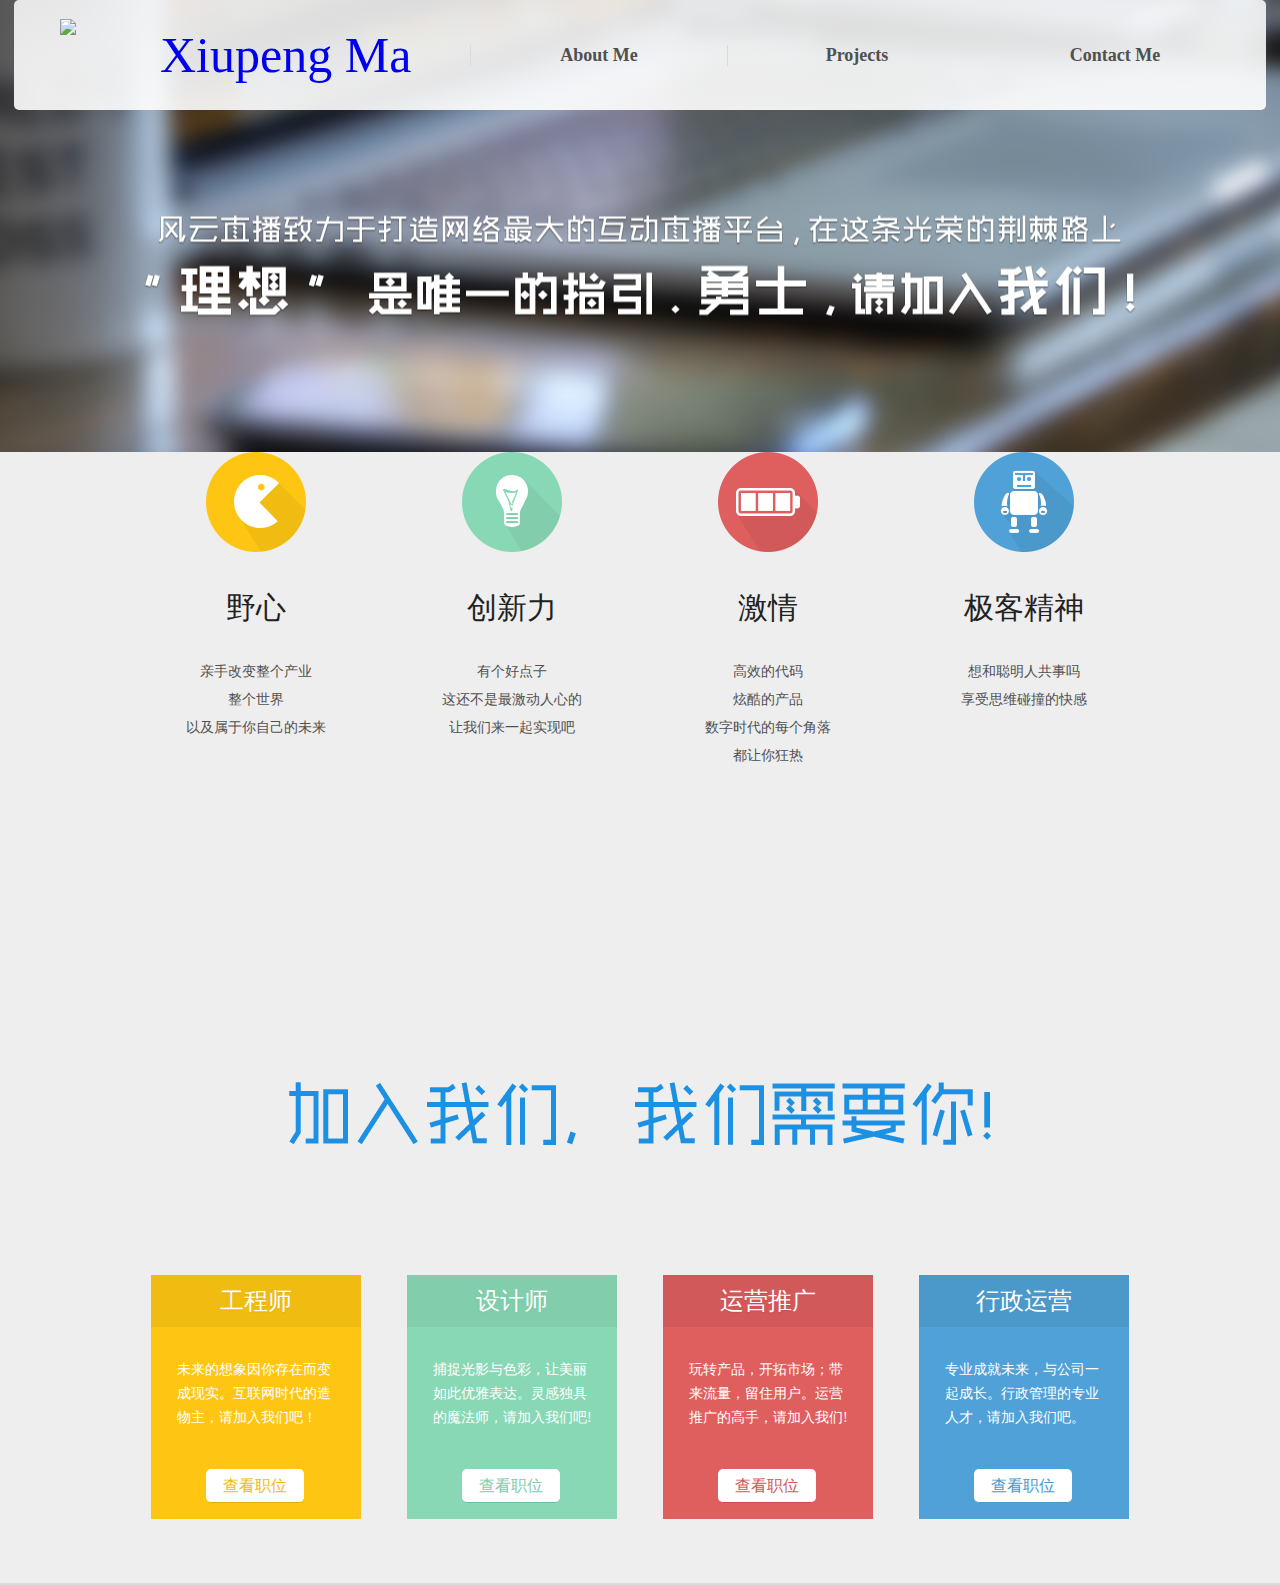
==== index.html @ 029f1d1e "init" ====
<!DOCTYPE html>
<html>
<head>
    <meta charset="utf-8">
    <title>Xiupeng(Matthew) Ma</title>
    <link rel="stylesheet" type="text/css" href="css/style.css">
</head>
<body>
    <div class="box">
        <div class="rect" id="banner">
            <div class="menu">
                <div class="item" id="logo"><a href="http://www.xpma.net" target="blank" id="logo"><img src="images/profile.png"><div>Xiupeng Ma</div></a></div>
                <div class="item menu-item" id="about"><div class="text">About Me</div></div>
                <div class="item menu-item" id="projects"><div class="text">Projects</div></div>
                <div class="item menu-item" id="contact"><div class="text">Contact Me</div></div>
                <div class="blank"></div>
            </div>
        </div>
        <div class="projects">
            <div class="rect" id="abilities">
                <div class="wrapper">
                    <div class="block" id="features">
                        <div class="ability" id="ambition">
                            <div class="icon"><img src="images/ability_ambition.png"></div>
                            <div class="title">野心</div>
                            <div class="description">
                                <span>亲手改变整个产业</span>
                                <span>整个世界</span>
                                <span>以及属于你自己的未来</span>
                            </div>
                        </div>
                        <div class="ability" id="creativity">
                            <div class="icon"><img src="images/ability_creativity.png"></div>
                            <div class="title">创新力</div>
                            <div class="description">
                                <span>有个好点子</span>
                                <span>这还不是最激动人心的</span>
                                <span>让我们来一起实现吧</span>
                            </div>
                        </div>
                        <div class="ability" id="passion">
                            <div class="icon"><img src="images/ability_passion.png"></div>
                            <div class="title">激情</div>
                            <div class="description">
                                <span>高效的代码</span>
                                <span>炫酷的产品</span>
                                <span>数字时代的每个角落</span>
                                <span>都让你狂热</span>
                            </div>
                        </div>
                        <div class="ability" id="geek">
                            <div class="icon"><img src="images/ability_geek.png"></div>
                            <div class="title">极客精神</div>
                            <div class="description">
                                <span>想和聪明人共事吗</span>
                                <span>享受思维碰撞的快感</span>
                            </div>
                        </div>
                        <div class="blank"></div>
                    </div>
                </div>
            </div>
            <div class="blank"></div>
            <div class="rect" id="positions">
                <div class="wrapper">
                    <div class="block" id="needyou"><img src="images/needyou.png"></div>
                    <div class="block" id="jobs">
                        <div class="position" id="engineer">
                            <div class="title">工程师</div>
                            <div class="description">
                                <div class="details">未来的想象因你存在而变成现实。互联网时代的造物主，请加入我们吧！</div>
                                <div class="view" id="engineer">查看职位</div>
                            </div>
                        </div>
                        <div class="position" id="designer">
                            <div class="title">设计师</div>
                            <div class="description">
                                <div class="details">捕捉光影与色彩，让美丽如此优雅表达。灵感独具的魔法师，请加入我们吧!</div>
                                <div class="view" id="designer">查看职位</div>
                            </div>
                        </div>
                        <div class="position" id="operator">
                            <div class="title">运营推广</div>
                            <div class="description">
                                <div class="details">玩转产品，开拓市场；带来流量，留住用户。运营推广的高手，请加入我们!</div>
                                <div class="view" id="operator">查看职位</div>
                            </div>
                        </div>
                        <div class="position" id="administrator">
                            <div class="title">行政运营</div>
                            <div class="description">
                                <div class="details">专业成就未来，与公司一起成长。行政管理的专业人才，请加入我们吧。</div>
                                <div class="view" id="administrator">查看职位</div>
                            </div>
                        </div>
                        <div class="blank"></div>
                    </div>
                </div>
            </div>
            <div class="blank" style="height:0px;"></div>
            <div class="wrapper" id="triangle">
                <div class="smallWrapper">
                    <div class="triangle"></div>
                </div>
            </div>
            <div class="rect" id="details">
                <div class="wrapper">
                    <div class="title">工程师职位名称</div>
                    <div class="positions">
                    </div>
                    <div class="details">
                        <div class="apply"><a href="#" target="_blank">申请此职位</a></div>
                        <div class="name">Web开发工程师</div>
                        <div class="item duty">职责描述</div>
                        <div class="item-description duty"></div>
                        <div class="item priority">优先</div>
                        <div class="item-description priority"></div>
                        <div class="item qulification">任职资格</div>
                        <div class="item-description qulification"></div>
                    </div>
                    <div class="blank"></div>
                </div>
            </div>
            <div class="blank"></div>
        </div>
        <div class="aboutUs">
            <div class="wrapper">
                <div class="about"><img src="images/aboutUs.png"></div>
                <div class="item" id="fengyun">
                    <div class="pic"><img src="images/about_fengyun.png"></div>
                    <div class="title">关于风云直播</div>
                    <div class="details">风云直播是中国最大的直播分享平台，以最全，最快，最好玩儿为核心点，旨在重新发明娱乐互联网时代的电视机。风云直播于2012年6月，由美国耶鲁大学博士生张旋退学回国创立，基于全球独创的Web视频直播专利技术，以“让每个人都能拥有自己的电视台”为理想，爆发式成长为中国最大的直播分享平台。 在短短一年半内，已经有上万的用户原创电视台在风云直播上主办过活动，每天有数百个用户电视台同时在播出，吸引的日均用户超过了千万人次。风云直播两度获得顶级VC千万美元的投资支持,团队规模扩张迅速。</div>
                    <div class="blank"></div>
                </div>
                <div class="item" id="ceo">
                    <div class="pic"><img src="images/about_ceo.png"></div>
                    <div class="title">CEO&nbsp;张旋</div>
                    <div class="details">云成创始人。清华大学计算机系学士，姚期智实验班。耶鲁大学计算机系博士生。2011年初退学回国创业。Google,MSRA,Facebook工作经验。大规模Web P2P技术专利发明人，社交电视产品最前沿的探索者。
                    </div>
                    <div class="blank"></div>
                </div>
                <div class="item" id="team">
                    <div class="pic"><img src="images/about_team.png"></div>
                    <div class="title">核心团队</div>
                    <div class="details">核心团队精力充沛而富有魄力，平均年龄在25岁，主要来自于耶鲁、清华、北大和中科大等国内一流高校，以及Facebook、Google、百度、阿里和雅虎等公司。</div>
                    <div class="blank"></div>
                </div>
                <div class="item" id="style">
                    <div class="pic"><img src="images/about_style.png"></div>
                    <div class="title">团队作风</div>
                    <div class="details">崇尚泛黑客文化，强调以代码和设计为核心的产品一线执行力，扁平化小team专注独立作战，鼓励打破常规快速推进</div>
                    <div class="blank"></div>
                </div>
            </div>
        </div>
        <div class="contactUs">
            <div class="top"><img id="icon" src="images/contactUs_icon.png"><img id="text" src="images/contactUs.png"><img id="close" src="images/close.png"></div>
            <div class="content">
                <ul>
                    <li>公司地址：北京市海淀区中关村大街十一号E世界财富中心</li>
                    <li>邮编：100080</li>
                    <li>电话：010-86864432</li>
                    <li>网址：www.fengyunzhibo.com</li>
                    <li>邮箱：recruit@fengyunzhibo.com</li>
                </ul>
            </div>
        </div>
    </div>
    <div class="mask"></div>
    <script type="text/javascript" src="js/lib/jquery-1.10.2.min.js"></script>
    <script type="text/javascript" src="js/data.js"></script>
    <script type="text/javascript" src="js/main.js"></script>
</body>
</html>
---- css/style.css ----
/* css3 */
body{
    margin: 0;
}
img{
    border:0px;
}
.box{
    min-width: 1252px;
    max-width: 1816px;
    margin-left: auto;
    margin-right: auto;
}
.wrapper{
    width:978px;
    margin-left: auto;
    margin-right: auto;
}
.blank{
    clear:both;
}
.mask{
    position:fixed;
    top:0px;
    left:0px;
    z-index: 1;
    min-width: 1252px;
    width:100%;
    height:100%;
    background-color: #000000;
    filter: progid:DXImageTransform.Microsoft.Alpha(opacity=70);
    opacity: 0.7;
    display: none;
}

/* banner */
#banner{
    min-width: 1252px;
    max-width: 1816px;
    height:452px;
    background: url("../images/bg_banner.png") center center;
    /*background-size:cover;*/
}
#banner .menu{
    width:1252px;
    height:110px;
    margin-left:auto;
    margin-right:auto;
    /*不透明度渐变*/
    background:white; 
    filter: progid:DXImageTransform.Microsoft.Alpha(opacity=70);/* 一些不支持背景渐变的浏览器 */ 
    background: -ms-linear-gradient(top, rgba(255, 255, 255, 0.85) 0%,rgba(255, 255, 255, 0.9) 100%); /* IE10+ */
    background: linear-gradient(top, rgba(255, 255, 255, 0.85) 0%,rgba(255, 255, 255, 0.9) 100%); /* W3C */
    background:-moz-linear-gradient(top, rgba(255, 255, 255, 0.85), rgba(255, 255, 255, 0.9)); 
    background:-webkit-gradient(linear, 0 0, 0 bottom, from(rgba(255, 255, 255, 0.85)), to(rgba(255, 255, 255, 0.9)));
    /*圆角*/
    -moz-border-radius: 5px;      /* Gecko */
    -webkit-border-radius: 5px;   /* Webkit */
    border-radius:5px;            /* W3C */
}
#banner .item{
    float:left;
}
#banner #logo{

}
#banner #logo a#logo{
    display: block;
    width:400px;
    height:53px;
    margin:19px 10px 34px 46px;
}
#banner #logo a:visited {
    color: inherit;
}
#banner #logo div{
    float: left;
    font-size: 50px;
    font-family: Chalkboard;
    line-height: 20px;
    margin-top: 26px;
    margin-left: 20px;
}
#banner #logo img {
    float: left;
    width:80px;
}

#banner .menu-item{
    cursor: pointer;
    width:258px;
    height:106px;
}
#banner .menu-item.hover{
    cursor: pointer;
    width:258px;
    border-bottom: 4px solid #1c90e2;
}
#banner .menu-item .text{
    margin-top:45px;
    font-size: 18px;
    font-family: Chalkboard;
    font-weight: bold;
    color:#505050;
    text-align: center;
    text-decoration: none;
}
#banner #projects{
}
#banner #about .text{
    border-left: 1px solid rgb(216,219,222);
    border-right: 1px solid rgb(216,219,222);
}
#banner #contact{

}

/*projects*/
.projects{
    min-width: 1252px;
}
.projects .rect{
    max-width:1815px;
    width:100%;
    float:left;
}

/* abilities */
.projects #abilities{
    height:621px;
    margin-bottom: -74px;
    background-color: rgb(238,238,238);
}
.projects #abilities #joinus{
    margin-top:82px;
    margin-bottom: 80px;
    text-align: center;
    color:#1c90e2;
    font-size: 66px;
}
.projects #abilities .block .ability{
    float:left;
    position:relative;
    width:210px;
    margin-right: 46px;
}
.projects #abilities .block .ability#geek{
    margin-right: 0px;
}
.projects #abilities .block .ability .icon{
    text-align: center;
    margin-bottom: 32px;
}
.projects #abilities .block .ability .title{
    margin-bottom: 34px;
    color:#222222;
    font-size: 30px;
    font-family: 黑体;
    text-align: center;
}
.projects #abilities .block .ability .description span{
    display: block;
    margin-bottom: 10px;
    color:#505050;
    font-size: 14px;
    font-family: 黑体;
    font-weight: lighter;
    text-align: center; 
}
/* projects hexagon */
.projects .hexagon{
    position: relative;
    width:1252px;
    height:147px;
    margin-left: auto;
    margin-right: auto;
    margin-bottom:-73px;
    cursor:pointer;
}
.projects .hexagon img{
    position: relative;
    left:50%;
    margin-left:-63px;
}
/* projects pics */
.projects #pics .wrapper{
    width:980px;
    background-color: #1c90e2;
}
.projects #pics .pic{
    opacity: 1;
    border: 1px solid #ffffff;
}
.projects #pics img{
    margin-left: -1px;
    margin-top: -1px;
}
.projects #pics #wages{
    float:left;
    width: 396px;
    height: 629px;
}
.projects #pics #mac{
    float:left;
    width: 580px;
    height: 289px;
}
.projects #pics #entertainment{
    float:left;
    width: 580px;
    height: 338px;
}
.projects #pics #activity{
    float:left;
    width: 978px;
    height: 447px;
}
.projects #pics #meeting{
    float:left;
    width: 510px;
    height: 415px;
}
.projects #pics #snack{
    float:left;
    width: 466px;
    height: 415px;
}
.projects #pics #chair{
    float:left;
    width: 510px;
    height: 311px;
}

.projects #pics #more{
    float:left;
    width: 466px;
    height: 311px;
}

/* projects positions */
.projects #positions{
    height:517px;
    background-color: #eeeeee;
}
.projects #positions .wrapper{
    border:1px solid transparent;
}
.projects #positions #needyou{
    margin-top: 82px;
    margin-bottom: 114px;
    text-align: center;
    color:#1c90e2;
    font-size: 66px;
}
.projects #positions #jobs .position{
    float: left;
    width: 210px;
    margin-right: 46px;
}
.projects #positions #jobs .position#administrator{
    margin-right: 0px;
}
.projects #positions #jobs .position .title{
    height:52px;
    text-align: center;
    line-height: 52px;
    color:#ffffff;
    font-size: 24px;
    font-family: 黑体;
}
.projects #positions #jobs .position .description{
    position:relative;
    height: 192px;
}
.projects #positions #jobs .position .description .details{
    padding-top: 31px;
    padding-left: 26px;
    padding-right: 20px;
    color:#ffffff;
    font-size: 14px;
    font-family: 黑体;
    font-weight: lighter;
    line-height: 24px;
}
.projects #positions #jobs .position .description .view{
    position:absolute;
    top:142px;
    left:55px;
    width: 98px;
    height: 33px;
    /*圆角*/
    -moz-border-radius: 5px;      /* Gecko */
    -webkit-border-radius: 5px;   /* Webkit */
    border-radius:5px;            /* W3C */
    text-align: center;
    line-height: 33px;
    font-size: 16px;
    font-family: 黑体;
    font-weight: lighter;
    cursor:pointer;
}
.projects #positions #jobs .position#engineer .title{
    background-color: #f1bc12;
    color:#ffffff;
    text-shadow:#e1ae0e 0px 1px 1px;
}
.projects #positions #jobs .position#engineer .description{
    background-color: #fec613;
}
.projects #positions #jobs .position#engineer .description .view{
    background-color: #ffffff;
    border-bottom: 1px solid #dfad0e;
    color:#f1bc12;
}
.projects #positions #jobs .position#designer .title{
    background-color: #81cdac;
    text-shadow:#79cba6 0px 1px 1px;
}
.projects #positions #jobs .position#designer .description{
    background-color: #88d8b5;
}
.projects #positions #jobs .position#designer .description .view{
    background-color: #ffffff;
    border-bottom: 1px solid #6dc19d;
    color:#81cdac;
}
.projects #positions #jobs .position#operator .title{
    background-color: #d25959;
    text-shadow:#c84e4e 0px 1px 1px;
}
.projects #positions #jobs .position#operator .description{
    background-color: #df5f5f;
}
.projects #positions #jobs .position#operator .description .view{
    background-color: #ffffff;
    border-bottom: 1px solid #c84e4e;
    color:#d25959;
}
.projects #positions #jobs .position#administrator .title{
    background-color: #4b98ca;
    text-shadow:#4b98ca 1px 1px 1px;
}
.projects #positions #jobs .position#administrator .description{
    background-color: #50a1d7;
}
.projects #positions #jobs .position#administrator .description .view{
    background-color: #ffffff;
    border-bottom: 1px solid #4b98ca;
    color:#489bca;
}
.projects .wrapper#triangle{
    height:67px;
    background-color: #eeeeee;
    max-width: 1815px;
    width:100%;
    min-width: 1252px;
    border-bottom: 2px solid #dbdbdb;
}
.projects .smallWrapper{
    width: 978px;
    height:67px;
    margin-left: auto;
    margin-right: auto;
}
.projects .triangle{
    position:relative;
    float:left;
    width:210px;
    height:67px;
    margin-top: 2px;
    background: url("../images/triangle.png");
    display:none;
}
/*  projects details */
.projects #details{
    margin-bottom: 85px;
    background-color: #ffffff;
    display: none;
}
.projects #details .title{
    padding-top: 60px;
    padding-bottom: 30px;
    border-bottom: 1px solid #eeeeee;
    color:#222222;
    font-size: 30px;
    font-family: 黑体;
}
.projects #details .positions{
    float:left;
    cursor:pointer;
}
.projects #details .positions .position{
    width:200px;
    height:56px;
    padding-left: 10px;
    border-bottom: 1px solid #eeeeee;
    color:#222222;
    font-size: 18px;
    font-family: 黑体;
    line-height:56px;
}
.projects #details .positions .position.active{
    color:#207ddd;
}
.projects #details .details{
    float:left;
    width:715px;
    padding-left: 46px;
    border-left: 1px solid #eeeeee;
}
.projects #details .details div{
    clear:both;
}
.projects #details .details .name{
    float:left;
    clear:none;
    width:605px;
    margin-top: 18px;
    margin-bottom: 22px;
    color:#207ddd;
    font-size: 24px;
    font-family: 黑体;
}
.projects #details .details .apply{
    float:right;
    width: 108px;
    height: 36px;
    margin-top: 15px;
    background-color: #207ddd;
    border:1px solid #0c5db1;
    text-align: center;
    /*圆角*/
    -moz-border-radius: 5px;      /* Gecko */
    -webkit-border-radius: 5px;   /* Webkit */
    border-radius:5px;            /* W3C */
}
.projects #details .details .apply a{
    text-decoration: none;
    color:#ffffff;
    font-size: 15px;
    font-family: 黑体;
    line-height: 36px;
}
.projects #details .details .item{
    margin-bottom: 18px;
    color:#707070;
    font-size: 22px;
    font-family: 黑体;
    font-weight: lighter;
}
.projects #details .details .item-description{
    margin-bottom: 42px;
    color:#707070;
    font-size: 14px;
    font-family: 黑体;
    font-weight: lighter;
    line-height: 24px;
}
.projects #details .details .priority{
    display:none;
}
/* aboutUs */
.aboutUs{
    background-color: #ffffff;
    padding-bottom: 100px;
    display: none;
}
.aboutUs .about{
    margin-top: 82px;
    margin-bottom: 72px;
}
.aboutUs .item{
    clear:both; 
    border-top: 1px solid #eeeeee;
}
.aboutUs .item#fengyun{
    border-top: 0px solid #eeeeee;
}
.aboutUs .item .pic{
    float:left;
    margin-right: 77px;
    margin-top: 80px;
    margin-bottom: 80px;
}
.aboutUs .item#fengyun .pic{
    margin-top: 8px;
}
.aboutUs .item#fengyun .title{
    margin-top: 0px;
}
.aboutUs .item .title{
    float:left;
    margin-top: 114px;
    margin-bottom: 10px;
    color:#1c90e2;
    font-size: 24px;
    font-family: 黑体;
}
.aboutUs .item .details{
    float:left;
    width:719px;
    color:#505050;
    font-size: 14px;
    font-family: 黑体;
    font-weight: lighter;
    line-height: 22px;
}
/* contactUs */
.contactUs{
    position: absolute;
    z-index: 2;
    top:50%;
    left:50%;
    margin-left: -316px;
    margin-top: -131px;
    width:632px;
    height:262px;
    background: url("../images/contactUs_bg.png");
    /*圆角*/
    -moz-border-radius: 10px;      /* Gecko */
    -webkit-border-radius: 10px;   /* Webkit */
    border-radius: 10px;            /* W3C */
    display: none;
}
.contactUs .top{
    height:65px;
    background-color: #ffffff;
    border-bottom:1px solid #ebebeb;
    border-top:1px solid transparent;
    /*圆角*/
    -moz-border-radius: 10px 10px 0px 0px;      /* Gecko */
    -webkit-border-radius: 10px 10px 0px 0px;   /* Webkit */
    border-radius: 10px 10px 0px 0px;            /* W3C */
}
.contactUs .top #icon{
    margin-top:19px;
    margin-left: 42px;
}
.contactUs .top #text{
    margin-top:19px;
    margin-left: 10px;
}
.contactUs .top #close{
    float:right;
    margin-top:12px;
    margin-right: 12px;
    cursor: pointer;
}
.contactUs .content ul{
    margin-left: 42px;
    padding-left: 20px;
}
.contactUs .content ul li{
    color:#505050;
    font-size: 14px;
    font-family: 黑体;
    line-height: 29px;
}
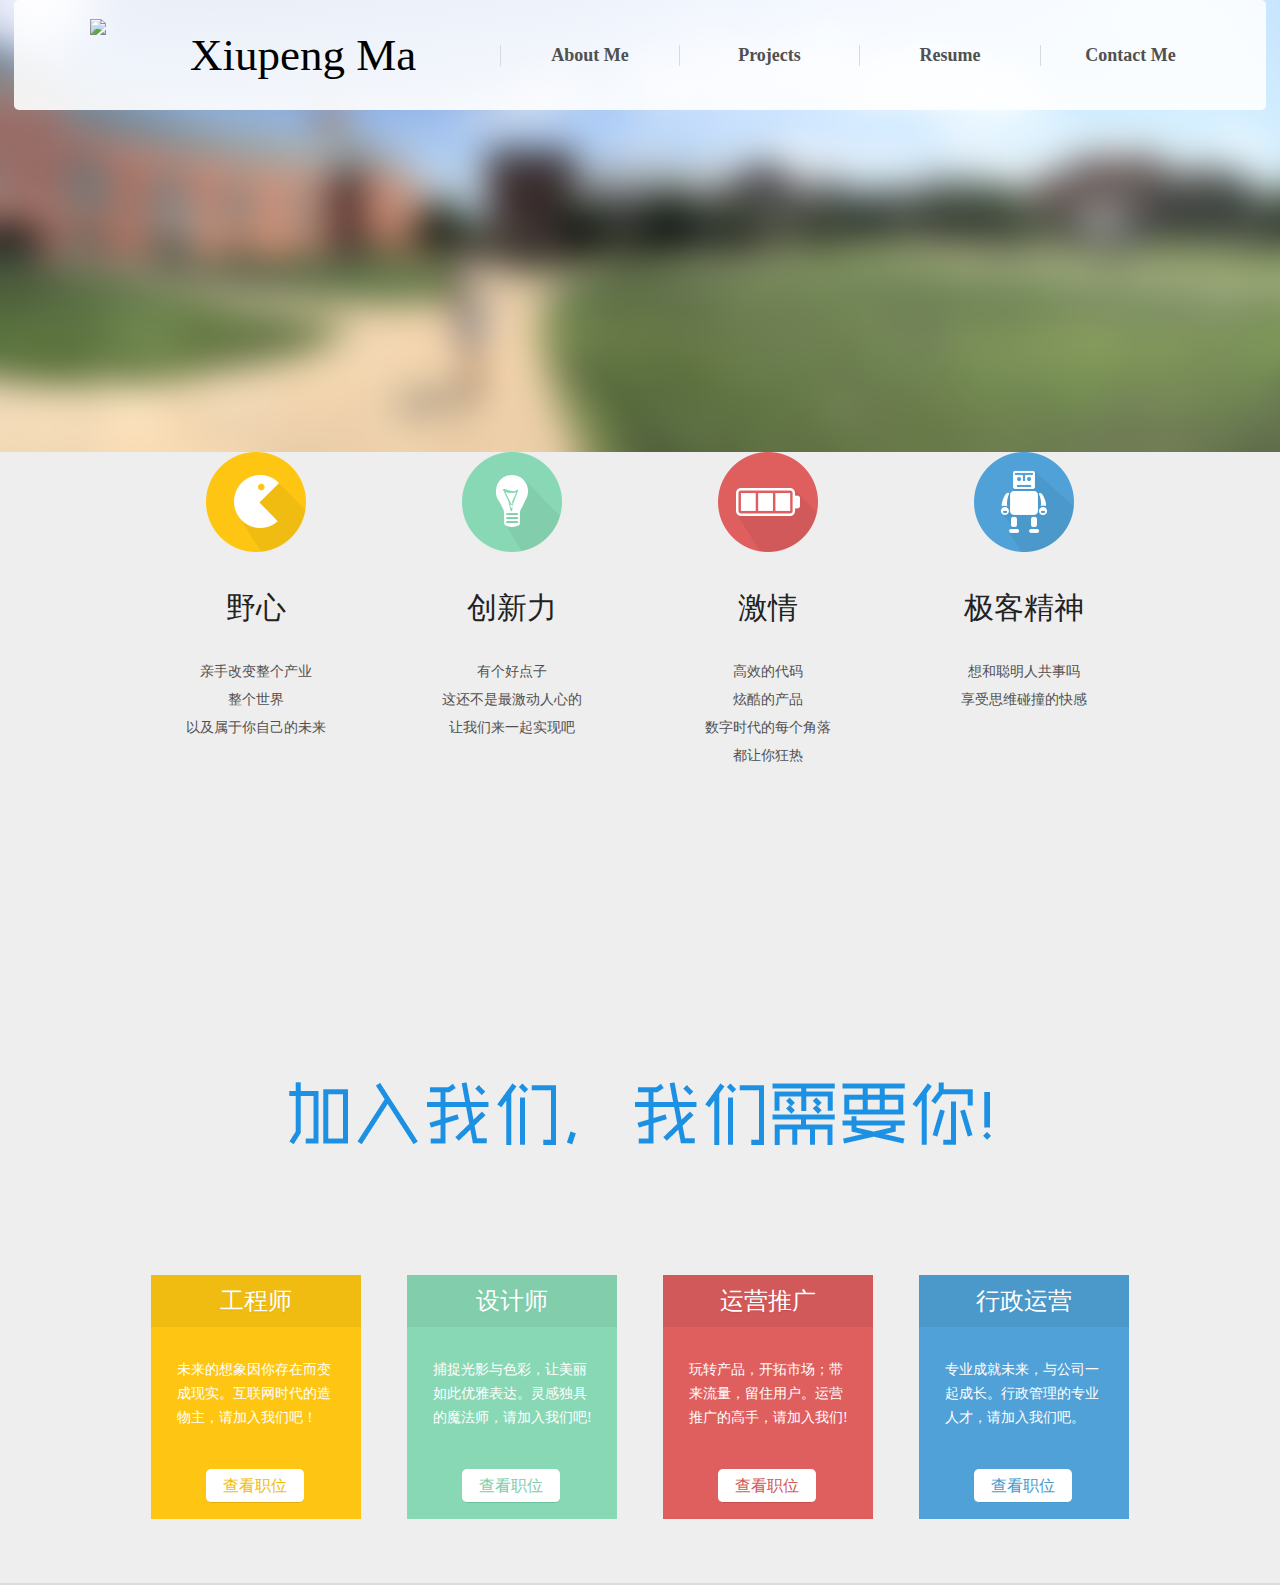
==== commit f7b36744: "regine banner" ====
--- a/index.html
+++ b/index.html
@@ -9,9 +9,10 @@
     <div class="box">
         <div class="rect" id="banner">
             <div class="menu">
-                <div class="item" id="logo"><a href="http://www.xpma.net" target="blank" id="logo"><img src="images/profile.png"><div>Xiupeng Ma</div></a></div>
+                <div class="item" id="logo"><a href="http://www.xpma.net" target="blank" id="logo"><img src="./images/profile.png"><div>Xiupeng Ma</div></a></div>
                 <div class="item menu-item" id="about"><div class="text">About Me</div></div>
                 <div class="item menu-item" id="projects"><div class="text">Projects</div></div>
+                 <div class="item menu-item" id="resume"><div class="text">Resume</div></div>
                 <div class="item menu-item" id="contact"><div class="text">Contact Me</div></div>
                 <div class="blank"></div>
             </div>
--- a/css/style.css
+++ b/css/style.css
@@ -65,18 +65,19 @@
 
 }
 #banner #logo a#logo{
+    color:black;
     display: block;
     width:400px;
     height:53px;
-    margin:19px 10px 34px 46px;
+    margin:19px 10px 34px 76px;
 }
 #banner #logo a:visited {
     color: inherit;
 }
 #banner #logo div{
     float: left;
-    font-size: 50px;
-    font-family: Chalkboard;
+    font-size: 45px;
+    font-family: Monaco;
     line-height: 20px;
     margin-top: 26px;
     margin-left: 20px;
@@ -88,31 +89,31 @@
 
 #banner .menu-item{
     cursor: pointer;
-    width:258px;
+    width:180px;
     height:106px;
 }
 #banner .menu-item.hover{
     cursor: pointer;
-    width:258px;
     border-bottom: 4px solid #1c90e2;
 }
 #banner .menu-item .text{
     margin-top:45px;
     font-size: 18px;
-    font-family: Chalkboard;
+    font-family: Monaco;
     font-weight: bold;
     color:#505050;
     text-align: center;
     text-decoration: none;
 }
-#banner #projects{
+#banner #projects .text{
+    border-right: 1px solid rgb(216,219,222);
 }
 #banner #about .text{
     border-left: 1px solid rgb(216,219,222);
     border-right: 1px solid rgb(216,219,222);
 }
-#banner #contact{
-
+#banner #contact .text{
+    border-left: 1px solid rgb(216,219,222);
 }
 
 /*projects*/
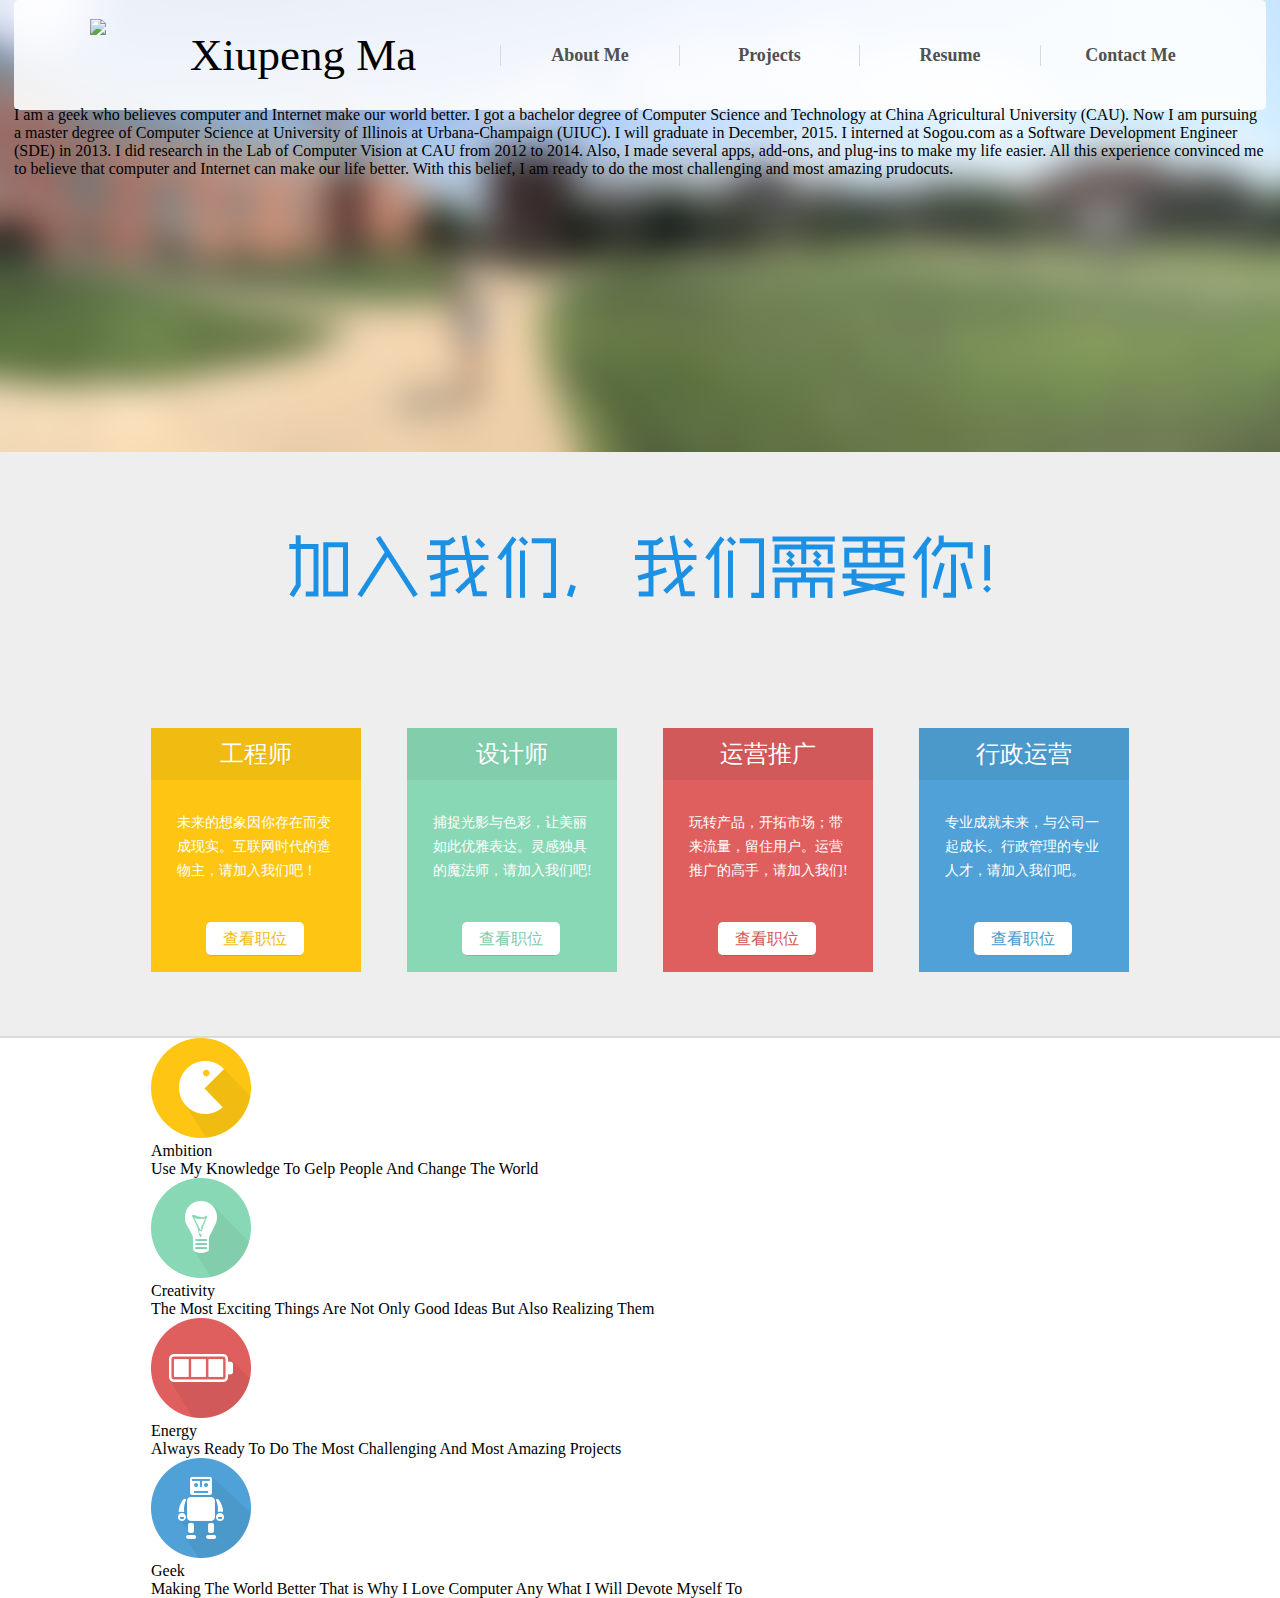
==== commit a5d56ff2: "interrn->intern" ====
--- a/index.html
+++ b/index.html
@@ -9,59 +9,17 @@
     <div class="box">
         <div class="rect" id="banner">
             <div class="menu">
-                <div class="item" id="logo"><a href="http://www.xpma.net" target="blank" id="logo"><img src="./images/profile.png"><div>Xiupeng Ma</div></a></div>
+                <div class="item" id="logo"><a href="http://www.xpma.net" target="blank" id="logo"><img src="./images/profile_256.png"><div>Xiupeng Ma</div></a></div>
                 <div class="item menu-item" id="about"><div class="text">About Me</div></div>
                 <div class="item menu-item" id="projects"><div class="text">Projects</div></div>
                  <div class="item menu-item" id="resume"><div class="text">Resume</div></div>
                 <div class="item menu-item" id="contact"><div class="text">Contact Me</div></div>
                 <div class="blank"></div>
+                <div class="text" id="intro">I am a geek who believes computer and Internet make our world better. I got a bachelor degree of Computer Science and Technology at China Agricultural University (CAU). Now I am pursuing a master degree of Computer Science at University of Illinois at Urbana-Champaign (UIUC). I will graduate in December, 2015. I interned at Sogou.com as a Software Development Engineer (SDE) in 2013. I did research in the Lab of Computer Vision at CAU from 2012 to 2014. Also, I made several apps, add-ons, and plug-ins to make my life easier. All this experience convinced me to believe that computer and Internet can make our life better. With this belief, I am ready to do the most challenging and most amazing prudocuts.</div>
             </div>
         </div>
         <div class="projects">
-            <div class="rect" id="abilities">
-                <div class="wrapper">
-                    <div class="block" id="features">
-                        <div class="ability" id="ambition">
-                            <div class="icon"><img src="images/ability_ambition.png"></div>
-                            <div class="title">野心</div>
-                            <div class="description">
-                                <span>亲手改变整个产业</span>
-                                <span>整个世界</span>
-                                <span>以及属于你自己的未来</span>
-                            </div>
-                        </div>
-                        <div class="ability" id="creativity">
-                            <div class="icon"><img src="images/ability_creativity.png"></div>
-                            <div class="title">创新力</div>
-                            <div class="description">
-                                <span>有个好点子</span>
-                                <span>这还不是最激动人心的</span>
-                                <span>让我们来一起实现吧</span>
-                            </div>
-                        </div>
-                        <div class="ability" id="passion">
-                            <div class="icon"><img src="images/ability_passion.png"></div>
-                            <div class="title">激情</div>
-                            <div class="description">
-                                <span>高效的代码</span>
-                                <span>炫酷的产品</span>
-                                <span>数字时代的每个角落</span>
-                                <span>都让你狂热</span>
-                            </div>
-                        </div>
-                        <div class="ability" id="geek">
-                            <div class="icon"><img src="images/ability_geek.png"></div>
-                            <div class="title">极客精神</div>
-                            <div class="description">
-                                <span>想和聪明人共事吗</span>
-                                <span>享受思维碰撞的快感</span>
-                            </div>
-                        </div>
-                        <div class="blank"></div>
-                    </div>
-                </div>
-            </div>
-            <div class="blank"></div>
+            
             <div class="rect" id="positions">
                 <div class="wrapper">
                     <div class="block" id="needyou"><img src="images/needyou.png"></div>
@@ -124,35 +82,52 @@
             </div>
             <div class="blank"></div>
         </div>
-        <div class="aboutUs">
+        <div class="aboutMe">
             <div class="wrapper">
-                <div class="about"><img src="images/aboutUs.png"></div>
-                <div class="item" id="fengyun">
-                    <div class="pic"><img src="images/about_fengyun.png"></div>
-                    <div class="title">关于风云直播</div>
-                    <div class="details">风云直播是中国最大的直播分享平台，以最全，最快，最好玩儿为核心点，旨在重新发明娱乐互联网时代的电视机。风云直播于2012年6月，由美国耶鲁大学博士生张旋退学回国创立，基于全球独创的Web视频直播专利技术，以“让每个人都能拥有自己的电视台”为理想，爆发式成长为中国最大的直播分享平台。 在短短一年半内，已经有上万的用户原创电视台在风云直播上主办过活动，每天有数百个用户电视台同时在播出，吸引的日均用户超过了千万人次。风云直播两度获得顶级VC千万美元的投资支持,团队规模扩张迅速。</div>
-                    <div class="blank"></div>
-                </div>
-                <div class="item" id="ceo">
-                    <div class="pic"><img src="images/about_ceo.png"></div>
-                    <div class="title">CEO&nbsp;张旋</div>
-                    <div class="details">云成创始人。清华大学计算机系学士，姚期智实验班。耶鲁大学计算机系博士生。2011年初退学回国创业。Google,MSRA,Facebook工作经验。大规模Web P2P技术专利发明人，社交电视产品最前沿的探索者。
+            <div class="rect" id="abilities">
+                <div class="wrapper">
+                    <div class="block" id="features">
+                        <div class="ability" id="ambition">
+                            <div class="icon"><img src="images/ability_ambition.png"></div>
+                            <div class="title">Ambition</div>
+                            <div class="description">
+                                <span>Use My Knowledge</span>
+                                <span>To Gelp People</span>
+                                <span>And Change The World</span>
+                            </div>
+                        </div>
+                        <div class="ability" id="creativity">
+                            <div class="icon"><img src="images/ability_creativity.png"></div>
+                            <div class="title">Creativity</div>
+                            <div class="description">
+                                <span>The Most Exciting Things</span>
+                                <span>Are Not Only Good Ideas</span>
+                                <span>But Also Realizing Them</span>
+                            </div>
+                        </div>
+                        <div class="ability" id="passion">
+                            <div class="icon"><img src="images/ability_passion.png"></div>
+                            <div class="title">Energy</div>
+                            <div class="description">
+                                <span>Always Ready To Do</span>
+                                <span>The Most Challenging</span>
+                                <span>And Most Amazing Projects</span>
+                            </div>
+                        </div>
+                        <div class="ability" id="geek">
+                            <div class="icon"><img src="images/ability_geek.png"></div>
+                            <div class="title">Geek</div>
+                            <div class="description">
+                                <span>Making The World Better</span>
+                                <span>That is Why I Love Computer</span>
+                                <span>Any What I Will Devote Myself To</span>
+                            </div>
+                        </div>
+                        <div class="blank"></div>
                     </div>
-                    <div class="blank"></div>
-                </div>
-                <div class="item" id="team">
-                    <div class="pic"><img src="images/about_team.png"></div>
-                    <div class="title">核心团队</div>
-                    <div class="details">核心团队精力充沛而富有魄力，平均年龄在25岁，主要来自于耶鲁、清华、北大和中科大等国内一流高校，以及Facebook、Google、百度、阿里和雅虎等公司。</div>
-                    <div class="blank"></div>
-                </div>
-                <div class="item" id="style">
-                    <div class="pic"><img src="images/about_style.png"></div>
-                    <div class="title">团队作风</div>
-                    <div class="details">崇尚泛黑客文化，强调以代码和设计为核心的产品一线执行力，扁平化小team专注独立作战，鼓励打破常规快速推进</div>
-                    <div class="blank"></div>
                 </div>
             </div>
+            <div class="blank"></div>
         </div>
         <div class="contactUs">
             <div class="top"><img id="icon" src="images/contactUs_icon.png"><img id="text" src="images/contactUs.png"><img id="close" src="images/close.png"></div>
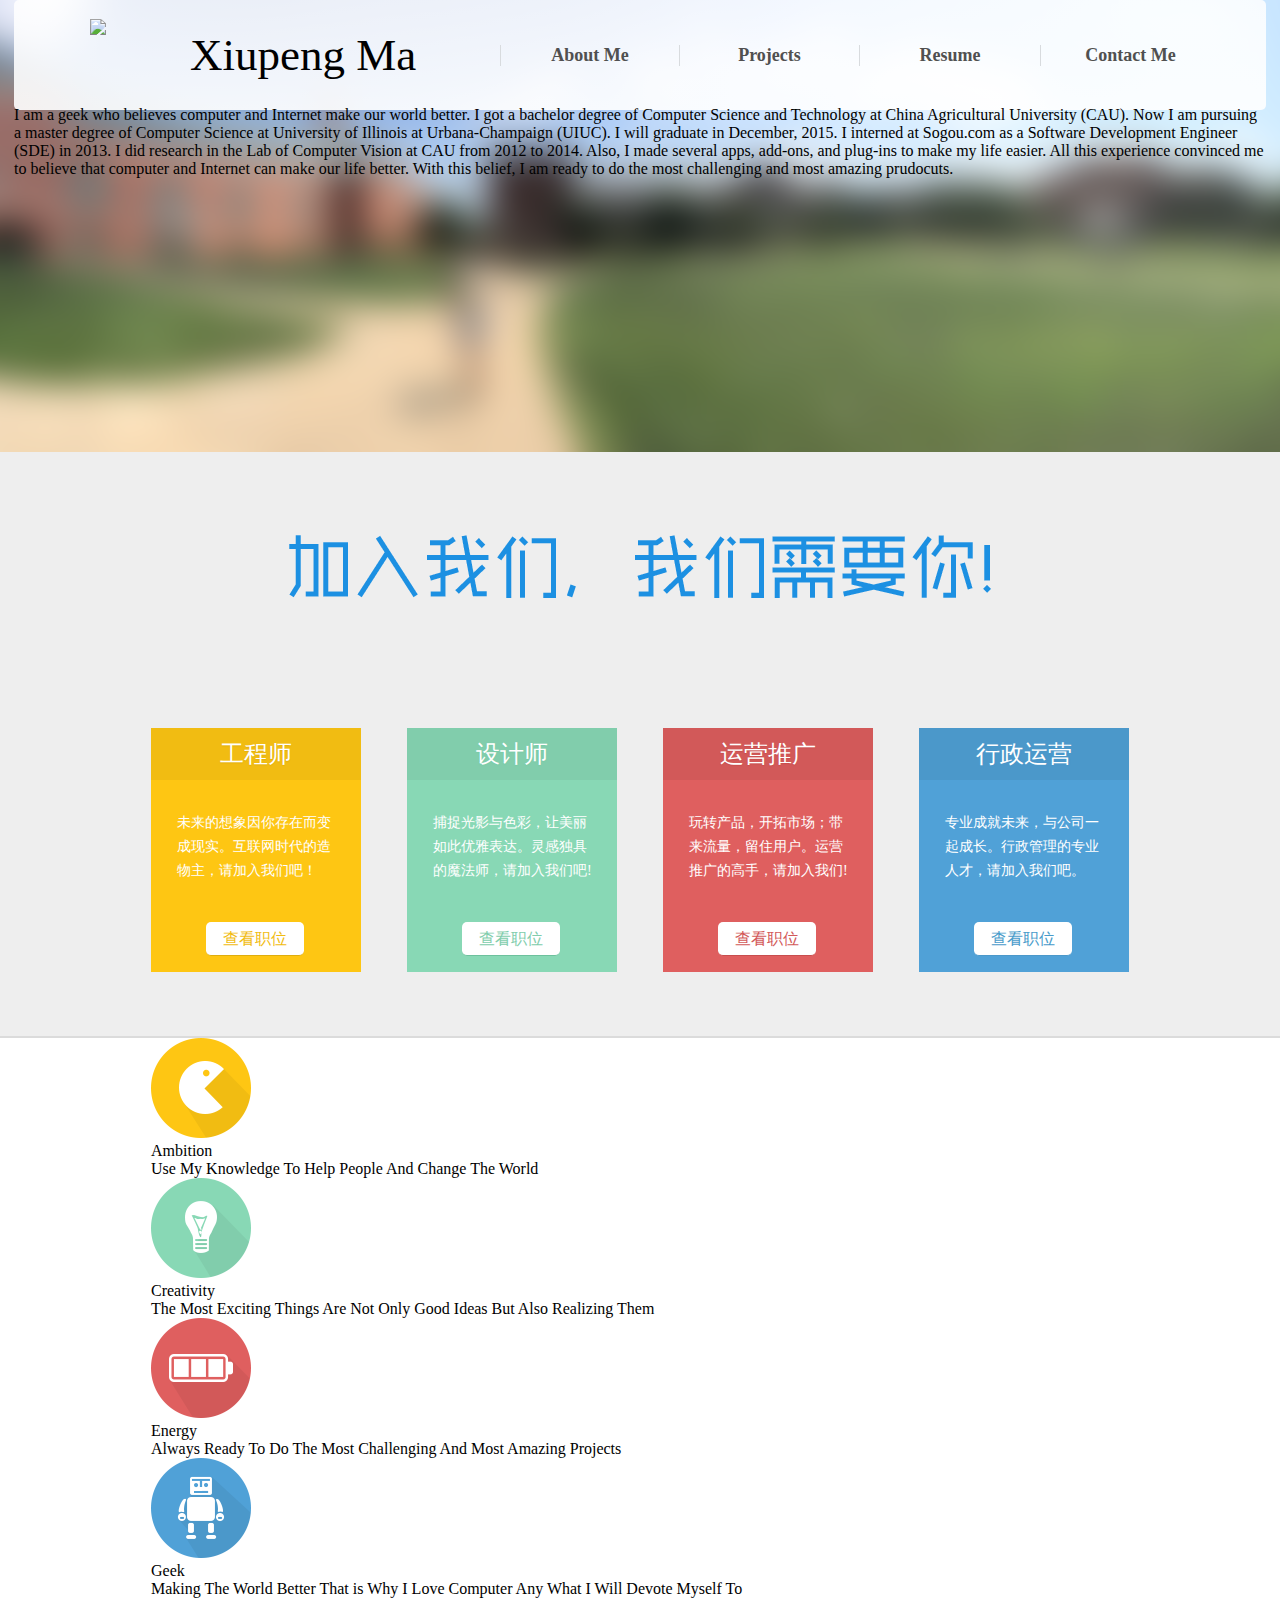
==== commit 1f470310: "gelp->help" ====
--- a/index.html
+++ b/index.html
@@ -92,7 +92,7 @@
                             <div class="title">Ambition</div>
                             <div class="description">
                                 <span>Use My Knowledge</span>
-                                <span>To Gelp People</span>
+                                <span>To Help People</span>
                                 <span>And Change The World</span>
                             </div>
                         </div>
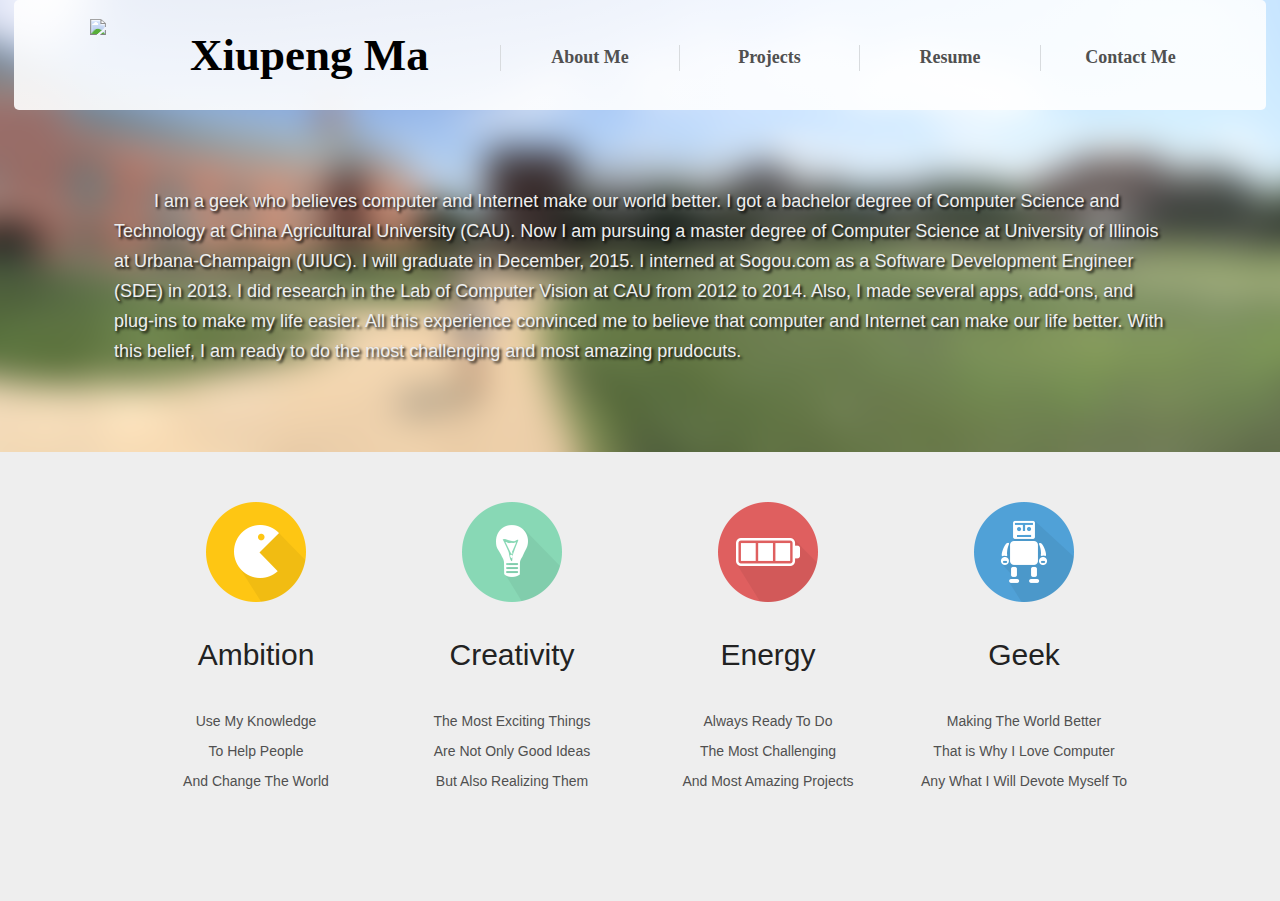
==== commit 9adcb3c5: "add resume template" ====
--- a/index.html
+++ b/index.html
@@ -3,7 +3,8 @@
 <head>
     <meta charset="utf-8">
     <title>Xiupeng(Matthew) Ma</title>
-    <link rel="stylesheet" type="text/css" href="css/style.css">
+    <link rel="stylesheet" type="text/css" href="./css/style.css">
+    <link rel="stylesheet" type="text/css" href="./css/icon.min.css">
 </head>
 <body>
     <div class="box">
@@ -19,37 +20,35 @@
             </div>
         </div>
         <div class="projects">
-            
             <div class="rect" id="positions">
                 <div class="wrapper">
-                    <div class="block" id="needyou"><img src="images/needyou.png"></div>
                     <div class="block" id="jobs">
                         <div class="position" id="engineer">
-                            <div class="title">工程师</div>
+                            <div class="title">Work Experience</div>
                             <div class="description">
-                                <div class="details">未来的想象因你存在而变成现实。互联网时代的造物主，请加入我们吧！</div>
-                                <div class="view" id="engineer">查看职位</div>
+                                <div class="details">* SDE internship experience in Sogou.com<br/>* RA in the Lab of Computer Vision at CAU</div>
+                                <div class="view" id="engineer">View Details</div>
                             </div>
                         </div>
                         <div class="position" id="designer">
-                            <div class="title">设计师</div>
+                            <div class="title" id="independent">Independent Projects</div>
                             <div class="description">
                                 <div class="details">捕捉光影与色彩，让美丽如此优雅表达。灵感独具的魔法师，请加入我们吧!</div>
-                                <div class="view" id="designer">查看职位</div>
+                                <div class="view" id="designer">View Details</div>
                             </div>
                         </div>
                         <div class="position" id="operator">
-                            <div class="title">运营推广</div>
+                            <div class="title">Course Projects</div>
                             <div class="description">
                                 <div class="details">玩转产品，开拓市场；带来流量，留住用户。运营推广的高手，请加入我们!</div>
-                                <div class="view" id="operator">查看职位</div>
+                                <div class="view" id="operator">View Details</div>
                             </div>
                         </div>
                         <div class="position" id="administrator">
-                            <div class="title">行政运营</div>
+                            <div class="title">Skills</div>
                             <div class="description">
                                 <div class="details">专业成就未来，与公司一起成长。行政管理的专业人才，请加入我们吧。</div>
-                                <div class="view" id="administrator">查看职位</div>
+                                <div class="view" id="administrator">View Details</div>
                             </div>
                         </div>
                         <div class="blank"></div>
@@ -129,19 +128,24 @@
             </div>
             <div class="blank"></div>
         </div>
+    </div>
+    <div class="Resume">
+            <div class="wrapper">
+            </div>
+    </div>
+    <div class="blank"></div>
         <div class="contactUs">
-            <div class="top"><img id="icon" src="images/contactUs_icon.png"><img id="text" src="images/contactUs.png"><img id="close" src="images/close.png"></div>
+            <div class="top"><img id="icon" src="images/contactUs_icon.png"><div id="text">Contact Me</div><img id="close" src="images/close.png"></div>
             <div class="content">
                 <ul>
-                    <li>公司地址：北京市海淀区中关村大街十一号E世界财富中心</li>
-                    <li>邮编：100080</li>
-                    <li>电话：010-86864432</li>
-                    <li>网址：www.fengyunzhibo.com</li>
-                    <li>邮箱：recruit@fengyunzhibo.com</li>
+                    <li><i class="icon inbox blue"></i>1339 N Lincoln Ave. Apt. 1035B, Urbana, IL, 61801</li>
+                    <li><i class="icon call square blue"></i>217-898-3543</li>
+                    <li><i class="icon mail blue"></i><a href="mailto:xma33@illinois.edu">xma33@illinois.edu</a></li>
+                    <li><i class="icon github blue"></i><a href="https://github.com/RocShow">https://github.com/RocShow</a></li>
+                    <li><i class="icon home blue"></i><a href="http://www.xpma.net">http://www.xpma.net</a></li>
                 </ul>
             </div>
         </div>
-    </div>
     <div class="mask"></div>
     <script type="text/javascript" src="js/lib/jquery-1.10.2.min.js"></script>
     <script type="text/javascript" src="js/data.js"></script>
--- a/css/style.css
+++ b/css/style.css
@@ -1,6 +1,7 @@
 /* css3 */
 body{
     margin: 0;
+    overflow-y:scroll;
 }
 img{
     border:0px;
@@ -115,132 +116,84 @@
 #banner #contact .text{
     border-left: 1px solid rgb(216,219,222);
 }
-
-/*projects*/
-.projects{
-    min-width: 1252px;
-}
-.projects .rect{
-    max-width:1815px;
-    width:100%;
-    float:left;
+#banner .text#intro{
+    padding-top: 80px;
+    padding-left: 100px;
+    padding-right: 100px;
+    margin-left: auto;
+    margin-right: auto;
+    color:#eeeeee;
+    text-align: left;
+    font-size: 18px;
+    font-family: arial;
+    text-indent: 40px;
+    line-height: 30px;
+    text-shadow:2px 2px 3px #000000;
+}
+
+/* aboutMe */
+.aboutMe{
+    background-color: #eeeeee;
 }
 
 /* abilities */
-.projects #abilities{
-    height:621px;
-    margin-bottom: -74px;
+.aboutMe #abilities{
+    padding-top: 50px;
+    padding-bottom: 100px;
     background-color: rgb(238,238,238);
 }
-.projects #abilities #joinus{
+.aboutMe #abilities #joinus{
     margin-top:82px;
     margin-bottom: 80px;
     text-align: center;
     color:#1c90e2;
     font-size: 66px;
 }
-.projects #abilities .block .ability{
+.aboutMe #abilities .block .ability{
     float:left;
     position:relative;
     width:210px;
     margin-right: 46px;
 }
-.projects #abilities .block .ability#geek{
+.aboutMe #abilities .block .ability#geek{
     margin-right: 0px;
 }
-.projects #abilities .block .ability .icon{
+.aboutMe #abilities .block .ability .icon{
     text-align: center;
     margin-bottom: 32px;
 }
-.projects #abilities .block .ability .title{
+.aboutMe #abilities .block .ability .title{
     margin-bottom: 34px;
     color:#222222;
     font-size: 30px;
-    font-family: 黑体;
-    text-align: center;
-}
-.projects #abilities .block .ability .description span{
+    font-family: Arial;
+    text-align: center;
+}
+.aboutMe #abilities .block .ability .description span{
     display: block;
     margin-bottom: 10px;
     color:#505050;
     font-size: 14px;
-    font-family: 黑体;
+    font-family: Arial;
     font-weight: lighter;
     text-align: center; 
 }
-/* projects hexagon */
-.projects .hexagon{
-    position: relative;
-    width:1252px;
-    height:147px;
-    margin-left: auto;
-    margin-right: auto;
-    margin-bottom:-73px;
-    cursor:pointer;
-}
-.projects .hexagon img{
-    position: relative;
-    left:50%;
-    margin-left:-63px;
-}
-/* projects pics */
-.projects #pics .wrapper{
-    width:980px;
-    background-color: #1c90e2;
-}
-.projects #pics .pic{
-    opacity: 1;
-    border: 1px solid #ffffff;
-}
-.projects #pics img{
-    margin-left: -1px;
-    margin-top: -1px;
-}
-.projects #pics #wages{
-    float:left;
-    width: 396px;
-    height: 629px;
-}
-.projects #pics #mac{
-    float:left;
-    width: 580px;
-    height: 289px;
-}
-.projects #pics #entertainment{
-    float:left;
-    width: 580px;
-    height: 338px;
-}
-.projects #pics #activity{
-    float:left;
-    width: 978px;
-    height: 447px;
-}
-.projects #pics #meeting{
-    float:left;
-    width: 510px;
-    height: 415px;
-}
-.projects #pics #snack{
-    float:left;
-    width: 466px;
-    height: 415px;
-}
-.projects #pics #chair{
-    float:left;
-    width: 510px;
-    height: 311px;
-}
-
-.projects #pics #more{
-    float:left;
-    width: 466px;
-    height: 311px;
+
+/*projects*/
+.projects{
+    min-width: 1252px;
+    display: none;
+}
+.projects .rect{
+    max-width:1815px;
+    width:100%;
+    float:left;
 }
 
 /* projects positions */
 .projects #positions{
-    height:517px;
+    padding-top: 50px;
+    height:280px;
     background-color: #eeeeee;
 }
 .projects #positions .wrapper{
@@ -255,7 +208,7 @@
 }
 .projects #positions #jobs .position{
     float: left;
-    width: 210px;
+    width: 209px;
     margin-right: 46px;
 }
 .projects #positions #jobs .position#administrator{
@@ -267,8 +220,12 @@
     line-height: 52px;
     color:#ffffff;
     font-size: 24px;
-    font-family: 黑体;
-}
+    font-family: Arial;
+}
+.projects #positions #jobs .position .title#independent{
+    line-height:25px;
+}
+
 .projects #positions #jobs .position .description{
     position:relative;
     height: 192px;
@@ -279,7 +236,7 @@
     padding-right: 20px;
     color:#ffffff;
     font-size: 14px;
-    font-family: 黑体;
+    font-family: Arial;
     font-weight: lighter;
     line-height: 24px;
 }
@@ -296,7 +253,7 @@
     text-align: center;
     line-height: 33px;
     font-size: 16px;
-    font-family: 黑体;
+    font-family: Arial;
     font-weight: lighter;
     cursor:pointer;
 }
@@ -384,7 +341,7 @@
     border-bottom: 1px solid #eeeeee;
     color:#222222;
     font-size: 30px;
-    font-family: 黑体;
+    font-family: Arial;
 }
 .projects #details .positions{
     float:left;
@@ -397,7 +354,7 @@
     border-bottom: 1px solid #eeeeee;
     color:#222222;
     font-size: 18px;
-    font-family: 黑体;
+    font-family: Arial;
     line-height:56px;
 }
 .projects #details .positions .position.active{
@@ -420,7 +377,7 @@
     margin-bottom: 22px;
     color:#207ddd;
     font-size: 24px;
-    font-family: 黑体;
+    font-family: Arial;
 }
 .projects #details .details .apply{
     float:right;
@@ -439,73 +396,32 @@
     text-decoration: none;
     color:#ffffff;
     font-size: 15px;
-    font-family: 黑体;
+    font-family: Arial;
     line-height: 36px;
 }
 .projects #details .details .item{
     margin-bottom: 18px;
     color:#707070;
     font-size: 22px;
-    font-family: 黑体;
+    font-family: Arial;
     font-weight: lighter;
 }
 .projects #details .details .item-description{
     margin-bottom: 42px;
     color:#707070;
     font-size: 14px;
-    font-family: 黑体;
+    font-family: Arial;
     font-weight: lighter;
     line-height: 24px;
 }
 .projects #details .details .priority{
     display:none;
 }
-/* aboutUs */
-.aboutUs{
-    background-color: #ffffff;
-    padding-bottom: 100px;
-    display: none;
-}
-.aboutUs .about{
-    margin-top: 82px;
-    margin-bottom: 72px;
-}
-.aboutUs .item{
-    clear:both; 
-    border-top: 1px solid #eeeeee;
-}
-.aboutUs .item#fengyun{
-    border-top: 0px solid #eeeeee;
-}
-.aboutUs .item .pic{
-    float:left;
-    margin-right: 77px;
-    margin-top: 80px;
-    margin-bottom: 80px;
-}
-.aboutUs .item#fengyun .pic{
-    margin-top: 8px;
-}
-.aboutUs .item#fengyun .title{
-    margin-top: 0px;
-}
-.aboutUs .item .title{
-    float:left;
-    margin-top: 114px;
-    margin-bottom: 10px;
-    color:#1c90e2;
-    font-size: 24px;
-    font-family: 黑体;
-}
-.aboutUs .item .details{
-    float:left;
-    width:719px;
-    color:#505050;
-    font-size: 14px;
-    font-family: 黑体;
-    font-weight: lighter;
-    line-height: 22px;
-}
+
+.Resume{
+    display:none;
+}
+
 /* contactUs */
 .contactUs{
     position: absolute;
@@ -534,12 +450,18 @@
     border-radius: 10px 10px 0px 0px;            /* W3C */
 }
 .contactUs .top #icon{
+    float:left;
     margin-top:19px;
     margin-left: 42px;
 }
 .contactUs .top #text{
+    float:left;
     margin-top:19px;
     margin-left: 10px;
+    font-size: 25px;
+    font-family: Arial;
+    line-height: 25px;
+    color: rgb(28,144,226);
 }
 .contactUs .top #close{
     float:right;
@@ -554,6 +476,6 @@
 .contactUs .content ul li{
     color:#505050;
     font-size: 14px;
-    font-family: 黑体;
+    font-family: Arial;
     line-height: 29px;
 }--- a/css/icon.min.css
+++ b/css/icon.min.css
@@ -0,0 +1,11 @@
+ /*
+ * # Semantic UI - 1.7.2
+ * https://github.com/Semantic-Org/Semantic-UI
+ * http://www.semantic-ui.com/
+ *
+ * Copyright 2014 Contributors
+ * Released under the MIT license
+ * http://opensource.org/licenses/MIT
+ *
+ */
+@font-face{font-family:Icons;src:url(assets/fonts/icons.eot);src:url(assets/fonts/icons.eot?#iefix) format('embedded-opentype'),url(assets/fonts/icons.svg#icons) format('svg'),url(assets/fonts/icons.woff) format('woff'),url(assets/fonts/icons.ttf) format('truetype');font-style:normal;font-weight:400;font-variant:normal;text-decoration:inherit;text-transform:none}i.icon{display:inline-block;opacity:1;margin:0 .25rem 0 0;width:1.23em;height:.9em;font-family:Icons;font-style:normal;line-height:1;font-weight:400;text-decoration:inherit;text-align:center;speak:none;font-smoothing:antialiased;-moz-osx-font-smoothing:grayscale;-webkit-backface-visibility:hidden;backface-visibility:hidden}i.icon:before{background:none!important}i.icon.loading{height:1em;-webkit-animation:icon-loading 2s linear infinite;animation:icon-loading 2s linear infinite}@-webkit-keyframes icon-loading{from{-webkit-transform:rotate(0deg);transform:rotate(0deg)}to{-webkit-transform:rotate(360deg);transform:rotate(360deg)}}@keyframes icon-loading{from{-webkit-transform:rotate(0deg);transform:rotate(0deg)}to{-webkit-transform:rotate(360deg);transform:rotate(360deg)}}i.emphasized.icon,i.icon.active,i.icon.hover{opacity:1}i.disabled.icon{pointer-events:none;opacity:.3!important}i.link.icon{cursor:pointer;opacity:.8;-webkit-transition:opacity .2s ease;transition:opacity .2s ease}i.link.icon:hover{opacity:1!important}i.circular.icon{border-radius:500em!important;padding:.5em!important;box-shadow:0 0 0 .1em rgba(0,0,0,.1) inset;line-height:1!important;width:2em!important;height:2em!important}i.circular.inverted.icon{border:none;box-shadow:none}i.flipped.icon,i.horizontally.flipped.icon{-webkit-transform:scale(-1,1);-ms-transform:scale(-1,1);transform:scale(-1,1)}i.vertically.flipped.icon{-webkit-transform:scale(1,-1);-ms-transform:scale(1,-1);transform:scale(1,-1)}i.clockwise.rotated.icon,i.right.rotated.icon,i.rotated.icon{-webkit-transform:rotate(90deg);-ms-transform:rotate(90deg);transform:rotate(90deg)}i.counterclockwise.rotated.icon,i.left.rotated.icon{-webkit-transform:rotate(-90deg);-ms-transform:rotate(-90deg);transform:rotate(-90deg)}i.bordered.icon{width:2em;height:2em;padding:.55em .385em!important;box-shadow:0 0 0 .1em rgba(0,0,0,.1) inset;vertical-align:baseline}i.bordered.inverted.icon{border:none;box-shadow:none}i.white.icon{color:#fff!important}i.black.icon{color:#1b1c1d!important}i.blue.icon{color:#3b83c0!important}i.green.icon{color:#5bbd72!important}i.orange.icon{color:#e07b53!important}i.pink.icon{color:#d9499a!important}i.purple.icon{color:#564f8a!important}i.red.icon{color:#d95c5c!important}i.teal.icon{color:#00b5ad!important}i.yellow.icon{color:#f2c61f!important}i.inverted.icon{color:#fff}i.inverted.black.icon{color:#333!important}i.inverted.blue.icon{color:#54c8ff!important}i.inverted.green.icon{color:#2ecc40!important}i.inverted.orange.icon{color:#ff851b!important}i.inverted.pink.icon{color:#ff8edf!important}i.inverted.purple.icon{color:#cdc6ff!important}i.inverted.red.icon{color:#ff695e!important}i.inverted.teal.icon{color:#6dffff!important}i.inverted.yellow.icon{color:#ffe21f!important}i.inverted.bordered.icon,i.inverted.circular.icon{background-color:#222!important;color:#FFF!important}i.inverted.bordered.black.icon,i.inverted.circular.black.icon{background-color:#1b1c1d!important;color:#FFF!important}i.inverted.bordered.blue.icon,i.inverted.circular.blue.icon{background-color:#3b83c0!important;color:#FFF!important}i.inverted.bordered.green.icon,i.inverted.circular.green.icon{background-color:#5bbd72!important;color:#FFF!important}i.inverted.bordered.orange.icon,i.inverted.circular.orange.icon{background-color:#e07b53!important;color:#FFF!important}i.inverted.bordered.pink.icon,i.inverted.circular.pink.icon{background-color:#d9499a!important;color:#FFF!important}i.inverted.bordered.purple.icon,i.inverted.circular.purple.icon{background-color:#564f8a!important;color:#FFF!important}i.inverted.bordered.red.icon,i.inverted.circular.red.icon{background-color:#d95c5c!important;color:#FFF!important}i.inverted.bordered.teal.icon,i.inverted.circular.teal.icon{background-color:#00b5ad!important;color:#FFF!important}i.inverted.bordered.yellow.icon,i.inverted.circular.yellow.icon{background-color:#f2c61f!important;color:#FFF!important}i.small.icon{font-size:.875em}i.icon{font-size:1em}i.large.icon{font-size:1.5em;vertical-align:middle}i.big.icon{font-size:2em;vertical-align:middle}i.huge.icon{font-size:4em;vertical-align:middle}i.massive.icon{font-size:8em;vertical-align:middle}i.icon.search:before{content:"\f002"}i.icon.mail.outline:before{content:"\f003"}i.icon.external.link:before{content:"\f08e"}i.icon.wifi:before{content:"\f012"}i.icon.setting:before{content:"\f013"}i.icon.home:before{content:"\f015"}i.icon.inbox:before{content:"\f01c"}i.icon.browser:before{content:"\f022"}i.icon.tag:before{content:"\f02b"}i.icon.tags:before{content:"\f02c"}i.icon.calendar:before{content:"\f073"}i.icon.comment:before{content:"\f075"}i.icon.comments:before{content:"\f086"}i.icon.shop:before{content:"\f07a"}i.icon.settings:before{content:"\f085"}i.icon.trophy:before{content:"\f091"}i.icon.payment:before{content:"\f09d"}i.icon.feed:before{content:"\f09e"}i.icon.alarm.outline:before{content:"\f0a2"}i.icon.tasks:before{content:"\f0ae"}i.icon.cloud:before{content:"\f0c2"}i.icon.lab:before{content:"\f0c3"}i.icon.mail:before{content:"\f0e0"}i.icon.idea:before{content:"\f0eb"}i.icon.dashboard:before{content:"\f0e4"}i.icon.sitemap:before{content:"\f0e8"}i.icon.alarm:before{content:"\f0f3"}i.icon.terminal:before{content:"\f120"}i.icon.code:before{content:"\f121"}i.icon.protect:before{content:"\f132"}i.icon.calendar.outline:before{content:"\f133"}i.icon.ticket:before{content:"\f145"}i.icon.external.link.square:before{content:"\f14c"}i.icon.map:before{content:"\f14e"}i.icon.bug:before{content:"\f188"}i.icon.mail.square:before{content:"\f199"}i.icon.history:before{content:"\f1da"}i.icon.options:before{content:"\f1de"}i.icon.comment.outline:before{content:"\f0e5"}i.icon.comments.outline:before{content:"\f0e6"}i.icon.download:before{content:"\f019"}i.icon.repeat:before{content:"\f01e"}i.icon.refresh:before{content:"\f021"}i.icon.lock:before{content:"\f023"}i.icon.bookmark:before{content:"\f02e"}i.icon.print:before{content:"\f02f"}i.icon.write:before{content:"\f040"}i.icon.theme:before{content:"\f043"}i.icon.adjust:before{content:"\f042"}i.icon.edit:before{content:"\f044"}i.icon.external.share:before{content:"\f045"}i.icon.ban:before{content:"\f05e"}i.icon.mail.forward:before,i.icon.share:before{content:"\f064"}i.icon.expand:before{content:"\f065"}i.icon.compress:before{content:"\f066"}i.icon.unhide:before{content:"\f06e"}i.icon.hide:before{content:"\f070"}i.icon.random:before{content:"\f074"}i.icon.retweet:before{content:"\f079"}i.icon.sign.out:before{content:"\f08b"}i.icon.pin:before{content:"\f08d"}i.icon.sign.in:before{content:"\f090"}i.icon.upload:before{content:"\f093"}i.icon.call:before{content:"\f095"}i.icon.call.square:before{content:"\f098"}i.icon.remove.bookmark:before{content:"\f097"}i.icon.unlock:before{content:"\f09c"}i.icon.configure:before{content:"\f0ad"}i.icon.filter:before{content:"\f0b0"}i.icon.wizard:before{content:"\f0d0"}i.icon.undo:before{content:"\f0e2"}i.icon.exchange:before{content:"\f0ec"}i.icon.cloud.download:before{content:"\f0ed"}i.icon.cloud.upload:before{content:"\f0ee"}i.icon.reply:before{content:"\f112"}i.icon.reply.all:before{content:"\f122"}i.icon.erase:before{content:"\f12d"}i.icon.unlock.alternate:before{content:"\f13e"}i.icon.archive:before{content:"\f187"}i.icon.translate:before{content:"\f1ab"}i.icon.recycle:before{content:"\f1b8"}i.icon.send:before{content:"\f1d8"}i.icon.send.outline:before{content:"\f1d9"}i.icon.share.alternate:before{content:"\f1e0"}i.icon.share.alternate.square:before{content:"\f1e1"}i.icon.wait:before{content:"\f017"}i.icon.write.square:before{content:"\f14b"}i.icon.share.square:before{content:"\f14d"}i.icon.help.circle:before{content:"\f059"}i.icon.info.circle:before{content:"\f05a"}i.icon.warning:before{content:"\f12a"}i.icon.warning.circle:before{content:"\f06a"}i.icon.warning.sign:before{content:"\f071"}i.icon.help:before{content:"\f128"}i.icon.info:before{content:"\f129"}i.icon.announcement:before{content:"\f0a1"}i.icon.users:before{content:"\f0c0"}i.icon.doctor:before{content:"\f0f0"}i.icon.female:before{content:"\f182"}i.icon.male:before{content:"\f183"}i.icon.child:before{content:"\f1ae"}i.icon.user:before{content:"\f007"}i.icon.handicap:before{content:"\f193"}i.icon.student:before{content:"\f19d"}i.icon.grid.layout:before{content:"\f00a"}i.icon.list.layout:before{content:"\f00b"}i.icon.block.layout:before{content:"\f009"}i.icon.zoom:before{content:"\f00e"}i.icon.zoom.out:before{content:"\f010"}i.icon.resize.vertical:before{content:"\f07d"}i.icon.resize.horizontal:before{content:"\f07e"}i.icon.maximize:before{content:"\f0b2"}i.icon.crop:before{content:"\f125"}i.icon.cocktail:before{content:"\f000"}i.icon.road:before{content:"\f018"}i.icon.flag:before{content:"\f024"}i.icon.book:before{content:"\f02d"}i.icon.gift:before{content:"\f06b"}i.icon.leaf:before{content:"\f06c"}i.icon.fire:before{content:"\f06d"}i.icon.magnet:before{content:"\f076"}i.icon.legal:before{content:"\f0e3"}i.icon.lemon:before{content:"\f094"}i.icon.world:before{content:"\f0ac"}i.icon.travel:before{content:"\f0b1"}i.icon.shipping:before{content:"\f0d1"}i.icon.money:before{content:"\f0d6"}i.icon.rain:before{content:"\f0e9"}i.icon.treatment:before{content:"\f0f1"}i.icon.bar:before{content:"\f0fc"}i.icon.flag.outline:before{content:"\f11d"}i.icon.flag.checkered:before{content:"\f11e"}i.icon.puzzle:before{content:"\f12e"}i.icon.fire.extinguisher:before{content:"\f134"}i.icon.rocket:before{content:"\f135"}i.icon.anchor:before{content:"\f13d"}i.icon.bullseye:before{content:"\f140"}i.icon.sun:before{content:"\f185"}i.icon.moon:before{content:"\f186"}i.icon.fax:before{content:"\f1ac"}i.icon.life.ring:before{content:"\f1cd"}i.icon.bomb:before{content:"\f1e2"}i.icon.crosshairs:before{content:"\f05b"}i.icon.asterisk:before{content:"\f069"}i.icon.certificate:before{content:"\f0a3"}i.icon.circle:before{content:"\f111"}i.icon.quote.left:before{content:"\f10d"}i.icon.quote.right:before{content:"\f10e"}i.icon.ellipsis.horizontal:before{content:"\f141"}i.icon.ellipsis.vertical:before{content:"\f142"}i.icon.cube:before{content:"\f1b2"}i.icon.cubes:before{content:"\f1b3"}i.icon.circle.notched:before{content:"\f1ce"}i.icon.circle.thin:before{content:"\f1db"}i.icon.checkmark:before{content:"\f00c"}i.icon.checkmark.box:before{content:"\f046"}i.icon.move:before{content:"\f047"}i.icon.add.circle:before{content:"\f055"}i.icon.remove.circle:before{content:"\f057"}i.icon.check.circle:before{content:"\f058"}i.icon.remove.circle.outline:before{content:"\f05c"}i.icon.check.circle.outline:before{content:"\f05d"}i.icon.plus:before{content:"\f067"}i.icon.minus:before{content:"\f068"}i.icon.add.square:before{content:"\f0fe"}i.icon.radio:before{content:"\f10c"}i.icon.selected.radio:before{content:"\f192"}i.icon.minus.square:before{content:"\f146"}i.icon.minus.square.outline:before{content:"\f147"}i.icon.check.square:before{content:"\f14a"}i.icon.plus.square.outline:before{content:"\f196"}i.icon.film:before{content:"\f008"}i.icon.sound:before{content:"\f025"}i.icon.photo:before{content:"\f030"}i.icon.bar.chart:before{content:"\f080"}i.icon.camera.retro:before{content:"\f083"}i.icon.arrow.circle.outline.down:before{content:"\f01a"}i.icon.arrow.circle.outline.up:before{content:"\f01b"}i.icon.chevron.left:before{content:"\f053"}i.icon.chevron.right:before{content:"\f054"}i.icon.arrow.left:before{content:"\f060"}i.icon.arrow.right:before{content:"\f061"}i.icon.arrow.up:before{content:"\f062"}i.icon.arrow.down:before{content:"\f063"}i.icon.chevron.up:before{content:"\f077"}i.icon.chevron.down:before{content:"\f078"}i.icon.pointing.right:before{content:"\f0a4"}i.icon.pointing.left:before{content:"\f0a5"}i.icon.pointing.up:before{content:"\f0a6"}i.icon.pointing.down:before{content:"\f0a7"}i.icon.arrow.circle.left:before{content:"\f0a8"}i.icon.arrow.circle.right:before{content:"\f0a9"}i.icon.arrow.circle.up:before{content:"\f0aa"}i.icon.arrow.circle.down:before{content:"\f0ab"}i.icon.caret.down:before{content:"\f0d7"}i.icon.caret.up:before{content:"\f0d8"}i.icon.caret.left:before{content:"\f0d9"}i.icon.caret.right:before{content:"\f0da"}i.icon.angle.double.left:before{content:"\f100"}i.icon.angle.double.right:before{content:"\f101"}i.icon.angle.double.up:before{content:"\f102"}i.icon.angle.double.down:before{content:"\f103"}i.icon.angle.left:before{content:"\f104"}i.icon.angle.right:before{content:"\f105"}i.icon.angle.up:before{content:"\f106"}i.icon.angle.down:before{content:"\f107"}i.icon.chevron.circle.left:before{content:"\f137"}i.icon.chevron.circle.right:before{content:"\f138"}i.icon.chevron.circle.up:before{content:"\f139"}i.icon.chevron.circle.down:before{content:"\f13a"}i.icon.toggle.down:before{content:"\f150"}i.icon.toggle.up:before{content:"\f151"}i.icon.toggle.right:before{content:"\f152"}i.icon.long.arrow.down:before{content:"\f175"}i.icon.long.arrow.up:before{content:"\f176"}i.icon.long.arrow.left:before{content:"\f177"}i.icon.long.arrow.right:before{content:"\f178"}i.icon.arrow.circle.outline.right:before{content:"\f18e"}i.icon.arrow.circle.outline.left:before{content:"\f190"}i.icon.toggle.left:before{content:"\f191"}i.icon.power:before{content:"\f011"}i.icon.trash:before{content:"\f014"}i.icon.disk.outline:before{content:"\f0a0"}i.icon.desktop:before{content:"\f108"}i.icon.laptop:before{content:"\f109"}i.icon.tablet:before{content:"\f10a"}i.icon.mobile:before{content:"\f10b"}i.icon.game:before{content:"\f11b"}i.icon.keyboard:before{content:"\f11c"}i.icon.folder:before{content:"\f07b"}i.icon.folder.open:before{content:"\f07c"}i.icon.level.up:before{content:"\f148"}i.icon.level.down:before{content:"\f149"}i.icon.file:before{content:"\f15b"}i.icon.file.outline:before{content:"\f016"}i.icon.file.text:before{content:"\f15c"}i.icon.file.text.outline:before{content:"\f0f6"}i.icon.folder.outline:before{content:"\f114"}i.icon.folder.open.outline:before{content:"\f115"}i.icon.file.pdf.outline:before{content:"\f1c1"}i.icon.file.word.outline:before{content:"\f1c2"}i.icon.file.excel.outline:before{content:"\f1c3"}i.icon.file.powerpoint.outline:before{content:"\f1c4"}i.icon.file.image.outline:before{content:"\f1c5"}i.icon.file.archive.outline:before{content:"\f1c6"}i.icon.file.audio.outline:before{content:"\f1c7"}i.icon.file.video.outline:before{content:"\f1c8"}i.icon.file.code.outline:before{content:"\f1c9"}i.icon.barcode:before{content:"\f02a"}i.icon.qrcode:before{content:"\f029"}i.icon.fork:before{content:"\f126"}i.icon.html5:before{content:"\f13b"}i.icon.css3:before{content:"\f13c"}i.icon.rss.square:before{content:"\f143"}i.icon.openid:before{content:"\f19b"}i.icon.database:before{content:"\f1c0"}i.icon.heart:before{content:"\f004"}i.icon.star:before{content:"\f005"}i.icon.empty.star:before{content:"\f006"}i.icon.thumbs.outline.up:before{content:"\f087"}i.icon.thumbs.outline.down:before{content:"\f088"}i.icon.star.half:before{content:"\f089"}i.icon.empty.heart:before{content:"\f08a"}i.icon.smile:before{content:"\f118"}i.icon.frown:before{content:"\f119"}i.icon.meh:before{content:"\f11a"}i.icon.star.half.empty:before{content:"\f123"}i.icon.thumbs.up:before{content:"\f164"}i.icon.thumbs.down:before{content:"\f165"}i.icon.music:before{content:"\f001"}i.icon.video.play.outline:before{content:"\f01d"}i.icon.volume.down:before{content:"\f027"}i.icon.volume.up:before{content:"\f028"}i.icon.record:before{content:"\f03d"}i.icon.step.backward:before{content:"\f048"}i.icon.fast.backward:before{content:"\f049"}i.icon.backward:before{content:"\f04a"}i.icon.play:before{content:"\f04b"}i.icon.pause:before{content:"\f04c"}i.icon.stop:before{content:"\f04d"}i.icon.forward:before{content:"\f04e"}i.icon.fast.forward:before{content:"\f050"}i.icon.step.forward:before{content:"\f051"}i.icon.eject:before{content:"\f052"}i.icon.unmute:before{content:"\f130"}i.icon.mute:before{content:"\f131"}i.icon.video.play:before{content:"\f144"}i.icon.marker:before{content:"\f041"}i.icon.coffee:before{content:"\f0f4"}i.icon.food:before{content:"\f0f5"}i.icon.building.outline:before{content:"\f0f7"}i.icon.hospital:before{content:"\f0f8"}i.icon.emergency:before{content:"\f0f9"}i.icon.first.aid:before{content:"\f0fa"}i.icon.military:before{content:"\f0fb"}i.icon.h:before{content:"\f0fd"}i.icon.location.arrow:before{content:"\f124"}i.icon.space.shuttle:before{content:"\f197"}i.icon.university:before{content:"\f19c"}i.icon.building:before{content:"\f1ad"}i.icon.paw:before{content:"\f1b0"}i.icon.spoon:before{content:"\f1b1"}i.icon.car:before{content:"\f1b9"}i.icon.taxi:before{content:"\f1ba"}i.icon.tree:before{content:"\f1bb"}i.icon.table:before{content:"\f0ce"}i.icon.columns:before{content:"\f0db"}i.icon.sort:before{content:"\f0dc"}i.icon.sort.ascending:before{content:"\f0dd"}i.icon.sort.descending:before{content:"\f0de"}i.icon.sort.alphabet.ascending:before{content:"\f15d"}i.icon.sort.alphabet.descending:before{content:"\f15e"}i.icon.sort.content.ascending:before{content:"\f160"}i.icon.sort.content.descending:before{content:"\f161"}i.icon.sort.numeric.ascending:before{content:"\f162"}i.icon.sort.numeric.descending:before{content:"\f163"}i.icon.font:before{content:"\f031"}i.icon.bold:before{content:"\f032"}i.icon.italic:before{content:"\f033"}i.icon.text.height:before{content:"\f034"}i.icon.text.width:before{content:"\f035"}i.icon.align.left:before{content:"\f036"}i.icon.align.center:before{content:"\f037"}i.icon.align.right:before{content:"\f038"}i.icon.align.justify:before{content:"\f039"}i.icon.list:before{content:"\f03a"}i.icon.outdent:before{content:"\f03b"}i.icon.indent:before{content:"\f03c"}i.icon.linkify:before{content:"\f0c1"}i.icon.cut:before{content:"\f0c4"}i.icon.copy:before{content:"\f0c5"}i.icon.attach:before{content:"\f0c6"}i.icon.save:before{content:"\f0c7"}i.icon.content:before{content:"\f0c9"}i.icon.unordered.list:before{content:"\f0ca"}i.icon.ordered.list:before{content:"\f0cb"}i.icon.strikethrough:before{content:"\f0cc"}i.icon.underline:before{content:"\f0cd"}i.icon.paste:before{content:"\f0ea"}i.icon.unlink:before{content:"\f127"}i.icon.superscript:before{content:"\f12b"}i.icon.subscript:before{content:"\f12c"}i.icon.header:before{content:"\f1dc"}i.icon.paragraph:before{content:"\f1dd"}i.icon.euro:before{content:"\f153"}i.icon.pound:before{content:"\f154"}i.icon.dollar:before{content:"\f155"}i.icon.rupee:before{content:"\f156"}i.icon.yen:before{content:"\f157"}i.icon.ruble:before{content:"\f158"}i.icon.lira:before{content:"\f195"}i.icon.twitter.square:before{content:"\f081"}i.icon.facebook.square:before{content:"\f082"}i.icon.linkedin.square:before{content:"\f08c"}i.icon.github.square:before{content:"\f092"}i.icon.twitter:before{content:"\f099"}i.icon.facebook:before{content:"\f09a"}i.icon.github:before{content:"\f09b"}i.icon.pinterest:before{content:"\f0d2"}i.icon.pinterest.square:before{content:"\f0d3"}i.icon.google.plus.square:before{content:"\f0d4"}i.icon.google.plus:before{content:"\f0d5"}i.icon.linkedin:before{content:"\f0e1"}i.icon.github.alternate:before{content:"\f113"}i.icon.maxcdn:before{content:"\f136"}i.icon.bitcoin:before{content:"\f15a"}i.icon.youtube.square:before{content:"\f166"}i.icon.youtube:before{content:"\f167"}i.icon.xing:before{content:"\f168"}i.icon.xing.square:before{content:"\f169"}i.icon.youtube.play:before{content:"\f16a"}i.icon.dropbox:before{content:"\f16b"}i.icon.stack.overflow:before{content:"\f16c"}i.icon.instagram:before{content:"\f16d"}i.icon.flickr:before{content:"\f16e"}i.icon.adn:before{content:"\f170"}i.icon.bitbucket:before{content:"\f171"}i.icon.bitbucket.square:before{content:"\f172"}i.icon.tumblr:before{content:"\f173"}i.icon.tumblr.square:before{content:"\f174"}i.icon.apple:before{content:"\f179"}i.icon.windows:before{content:"\f17a"}i.icon.android:before{content:"\f17b"}i.icon.linux:before{content:"\f17c"}i.icon.dribbble:before{content:"\f17d"}i.icon.skype:before{content:"\f17e"}i.icon.foursquare:before{content:"\f180"}i.icon.trello:before{content:"\f181"}i.icon.gittip:before{content:"\f184"}i.icon.vk:before{content:"\f189"}i.icon.weibo:before{content:"\f18a"}i.icon.renren:before{content:"\f18b"}i.icon.pagelines:before{content:"\f18c"}i.icon.stack.exchange:before{content:"\f18d"}i.icon.vimeo:before{content:"\f194"}i.icon.slack:before{content:"\f198"}i.icon.wordpress:before{content:"\f19a"}i.icon.yahoo:before{content:"\f19e"}i.icon.google:before{content:"\f1a0"}i.icon.reddit:before{content:"\f1a1"}i.icon.reddit.square:before{content:"\f1a2"}i.icon.stumbleupon.circle:before{content:"\f1a3"}i.icon.stumbleupon:before{content:"\f1a4"}i.icon.delicious:before{content:"\f1a5"}i.icon.digg:before{content:"\f1a6"}i.icon.pied.piper:before{content:"\f1a7"}i.icon.pied.piper.alternate:before{content:"\f1a8"}i.icon.drupal:before{content:"\f1a9"}i.icon.joomla:before{content:"\f1aa"}i.icon.behance:before{content:"\f1b4"}i.icon.behance.square:before{content:"\f1b5"}i.icon.steam:before{content:"\f1b6"}i.icon.steam.square:before{content:"\f1b7"}i.icon.spotify:before{content:"\f1bc"}i.icon.deviantart:before{content:"\f1bd"}i.icon.soundcloud:before{content:"\f1be"}i.icon.vine:before{content:"\f1ca"}i.icon.codepen:before{content:"\f1cb"}i.icon.jsfiddle:before{content:"\f1cc"}i.icon.rebel:before{content:"\f1d0"}i.icon.empire:before{content:"\f1d1"}i.icon.git.square:before{content:"\f1d2"}i.icon.git:before{content:"\f1d3"}i.icon.hacker.news:before{content:"\f1d4"}i.icon.tencent.weibo:before{content:"\f1d5"}i.icon.qq:before{content:"\f1d6"}i.icon.wechat:before{content:"\f1d7"}i.icon.like:before{content:"\f004"}i.icon.favorite:before{content:"\f005"}i.icon.video:before{content:"\f008"}i.icon.check:before{content:"\f00c"}i.icon.cancel:before,i.icon.close:before,i.icon.delete:before,i.icon.remove:before,i.icon.x:before{content:"\f00d"}i.icon.magnify:before,i.icon.zoom.in:before{content:"\f00e"}i.icon.shutdown:before{content:"\f011"}i.icon.signal:before{content:"\f012"}i.icon.clock:before,i.icon.time:before{content:"\f017"}i.icon.play.circle.outline:before{content:"\f01d"}i.icon.clockwise:before{content:"\f01e"}i.icon.headphone:before{content:"\f025"}i.icon.volume.off:before{content:"\f026"}i.icon.camera:before{content:"\f030"}i.icon.video.camera:before{content:"\f03d"}i.icon.picture:before{content:"\f03e"}i.icon.compose:before,i.icon.pencil:before{content:"\f040"}i.icon.point:before{content:"\f041"}i.icon.tint:before{content:"\f043"}i.icon.signup:before{content:"\f044"}i.icon.plus.circle:before{content:"\f055"}i.icon.minus.circle:before{content:"\f056"}i.icon.dont:before{content:"\f05e"}i.icon.minimize:before{content:"\f066"}i.icon.add:before{content:"\f067"}i.icon.eye:before{content:"\f06e"}i.icon.cart:before{content:"\f07a"}i.icon.plane:before{content:"\f072"}i.icon.shuffle:before{content:"\f074"}i.icon.chat:before,i.icon.talk:before{content:"\f075"}i.icon.shopping.cart:before{content:"\f07a"}i.icon.bar.graph:before{content:"\f080"}i.icon.key:before,i.icon.privacy:before{content:"\f084"}i.icon.cogs:before{content:"\f085"}i.icon.discussions:before{content:"\f086"}i.icon.like.outline:before{content:"\f087"}i.icon.dislike.outline:before{content:"\f088"}i.icon.heart.outline:before{content:"\f08a"}i.icon.log.out:before{content:"\f08b"}i.icon.thumb.tack:before{content:"\f08d"}i.icon.winner:before{content:"\f091"}i.icon.bookmark.outline:before{content:"\f097"}i.icon.phone.square:before{content:"\f098"}i.icon.credit.card:before{content:"\f09d"}i.icon.rss:before{content:"\f09e"}i.icon.hdd.outline:before{content:"\f0a0"}i.icon.bullhorn:before{content:"\f0a1"}i.icon.bell:before{content:"\f0f3"}i.icon.hand.outline.right:before{content:"\f0a4"}i.icon.hand.outline.left:before{content:"\f0a5"}i.icon.hand.outline.up:before{content:"\f0a6"}i.icon.hand.outline.down:before{content:"\f0a7"}i.icon.globe:before{content:"\f0ac"}i.icon.wrench:before{content:"\f0ad"}i.icon.briefcase:before{content:"\f0b1"}i.icon.group:before{content:"\f0c0"}i.icon.flask:before{content:"\f0c3"}i.icon.bars:before,i.icon.sidebar:before{content:"\f0c9"}i.icon.list.ul:before{content:"\f0ca"}i.icon.list.ol:before,i.icon.numbered.list:before{content:"\f0cb"}i.icon.magic:before{content:"\f0d0"}i.icon.truck:before{content:"\f0d1"}i.icon.currency:before{content:"\f0d6"}i.icon.dropdown:before,i.icon.triangle.down:before{content:"\f0d7"}i.icon.triangle.up:before{content:"\f0d8"}i.icon.triangle.left:before{content:"\f0d9"}i.icon.triangle.right:before{content:"\f0da"}i.icon.envelope:before{content:"\f0e0"}i.icon.conversation:before{content:"\f0e6"}i.icon.lightning:before{content:"\f0e7"}i.icon.umbrella:before{content:"\f0e9"}i.icon.lightbulb:before{content:"\f0eb"}i.icon.suitcase:before{content:"\f0f2"}i.icon.bell.outline:before{content:"\f0a2"}i.icon.ambulance:before{content:"\f0f9"}i.icon.medkit:before{content:"\f0fa"}i.icon.fighter.jet:before{content:"\f0fb"}i.icon.beer:before{content:"\f0fc"}i.icon.plus.square:before{content:"\f0fe"}i.icon.computer:before{content:"\f108"}i.icon.circle.outline:before{content:"\f10c"}i.icon.spinner:before{content:"\f110"}i.icon.gamepad:before{content:"\f11b"}i.icon.star.half.full:before{content:"\f123"}i.icon.question:before{content:"\f128"}i.icon.attention:before{content:"\f12a"}i.icon.eraser:before{content:"\f12d"}i.icon.microphone:before{content:"\f130"}i.icon.microphone.slash:before{content:"\f131"}i.icon.shield:before{content:"\f132"}i.icon.target:before{content:"\f140"}i.icon.play.circle:before{content:"\f144"}i.icon.pencil.square:before{content:"\f14b"}i.icon.compass:before{content:"\f14e"}i.icon.eur:before{content:"\f153"}i.icon.gbp:before{content:"\f154"}i.icon.usd:before{content:"\f155"}i.icon.inr:before{content:"\f156"}i.icon.cny:before,i.icon.jpy:before,i.icon.rmb:before{content:"\f157"}i.icon.rouble:before,i.icon.rub:before{content:"\f158"}i.icon.krw:before,i.icon.won:before{content:"\f159"}i.icon.btc:before{content:"\f15a"}i.icon.try:before{content:"\f195"}i.icon.zip:before{content:"\f187"}i.icon.dot.circle.outline:before{content:"\f192"}i.icon.sliders:before{content:"\f1de"}i.icon.graduation:before{content:"\f19d"}i.icon.\33d:before{content:"\f1b2"}i.icon.weixin:before{content:"\f1d7"}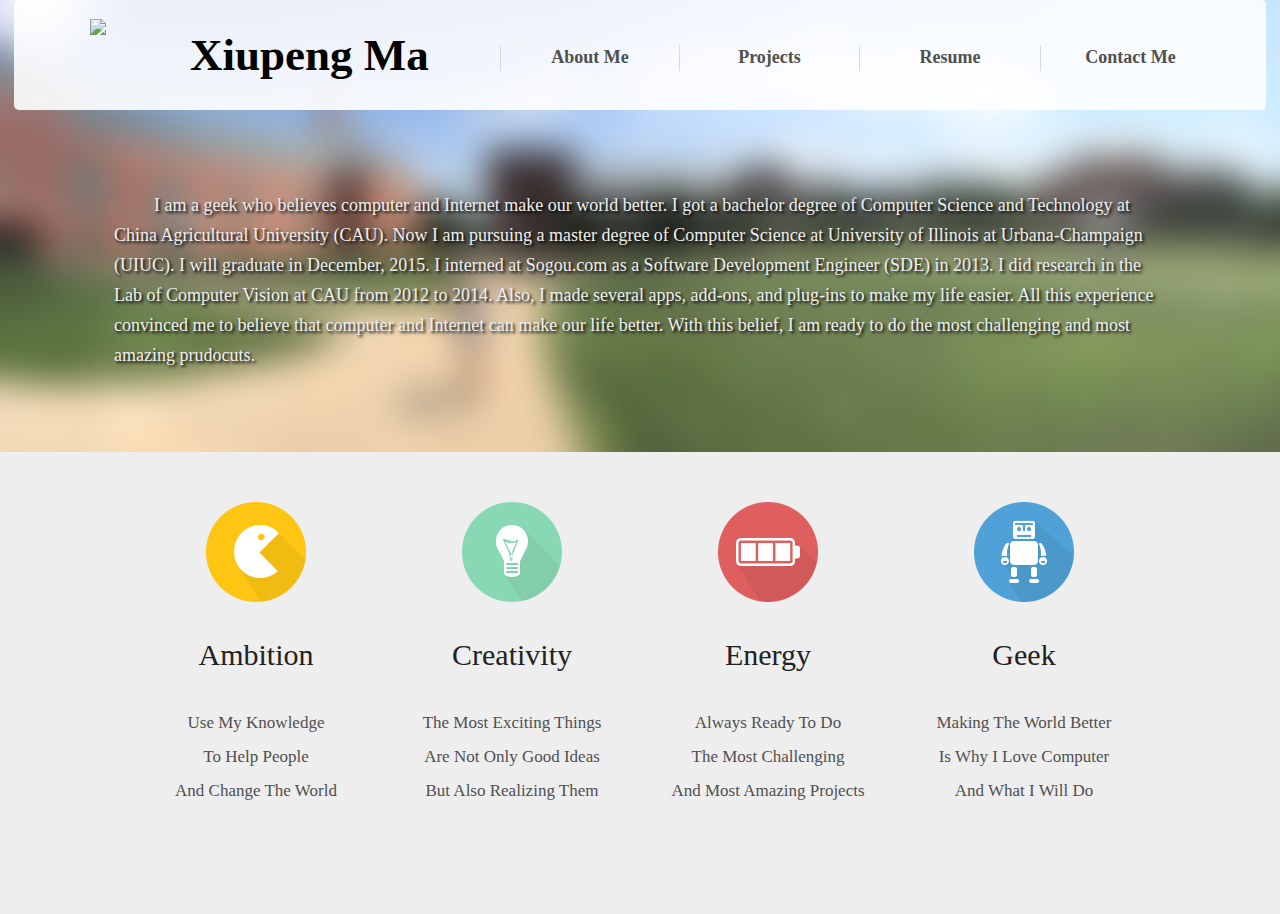
==== commit 8bfb0d05: "refine fonts" ====
--- a/index.html
+++ b/index.html
@@ -7,82 +7,105 @@
     <link rel="stylesheet" type="text/css" href="./css/icon.min.css">
 </head>
 <body>
-    <div class="box">
-        <div class="rect" id="banner">
-            <div class="menu">
-                <div class="item" id="logo"><a href="http://www.xpma.net" target="blank" id="logo"><img src="./images/profile_256.png"><div>Xiupeng Ma</div></a></div>
-                <div class="item menu-item" id="about"><div class="text">About Me</div></div>
-                <div class="item menu-item" id="projects"><div class="text">Projects</div></div>
-                 <div class="item menu-item" id="resume"><div class="text">Resume</div></div>
-                <div class="item menu-item" id="contact"><div class="text">Contact Me</div></div>
-                <div class="blank"></div>
-                <div class="text" id="intro">I am a geek who believes computer and Internet make our world better. I got a bachelor degree of Computer Science and Technology at China Agricultural University (CAU). Now I am pursuing a master degree of Computer Science at University of Illinois at Urbana-Champaign (UIUC). I will graduate in December, 2015. I interned at Sogou.com as a Software Development Engineer (SDE) in 2013. I did research in the Lab of Computer Vision at CAU from 2012 to 2014. Also, I made several apps, add-ons, and plug-ins to make my life easier. All this experience convinced me to believe that computer and Internet can make our life better. With this belief, I am ready to do the most challenging and most amazing prudocuts.</div>
+<div class="box">
+    <div class="rect" id="banner">
+        <div class="menu">
+            <div class="item" id="logo"><a href="http://www.xpma.net" target="blank" id="logo"><img
+                    src="./images/profile_256.png">
+
+                <div>Xiupeng Ma</div>
+            </a></div>
+            <div class="item menu-item" id="about">
+                <div class="text">About Me</div>
+            </div>
+            <div class="item menu-item" id="projects">
+                <div class="text">Projects</div>
+            </div>
+            <div class="item menu-item" id="resume">
+                <div class="text">Resume</div>
+            </div>
+            <div class="item menu-item" id="contact">
+                <div class="text">Contact Me</div>
+            </div>
+            <div class="blank"></div>
+            <div class="text" id="intro">I am a geek who believes computer and Internet make our world better. I got a
+                bachelor degree of Computer Science and Technology at China Agricultural University (CAU). Now I am
+                pursuing a master degree of Computer Science at University of Illinois at Urbana-Champaign (UIUC). I
+                will graduate in December, 2015. I interned at Sogou.com as a Software Development Engineer (SDE) in
+                2013. I did research in the Lab of Computer Vision at CAU from 2012 to 2014. Also, I made several apps,
+                add-ons, and plug-ins to make my life easier. All this experience convinced me to believe that computer
+                and Internet can make our life better. With this belief, I am ready to do the most challenging and most
+                amazing prudocuts.
             </div>
         </div>
-        <div class="projects">
-            <div class="rect" id="positions">
-                <div class="wrapper">
-                    <div class="block" id="jobs">
-                        <div class="position" id="engineer">
-                            <div class="title">Work Experience</div>
-                            <div class="description">
-                                <div class="details">* SDE internship experience in Sogou.com<br/>* RA in the Lab of Computer Vision at CAU</div>
-                                <div class="view" id="engineer">View Details</div>
+    </div>
+    <div class="projects">
+        <div class="rect" id="positions">
+            <div class="wrapper">
+                <div class="block" id="jobs">
+                    <div class="position" id="engineer">
+                        <div class="title">Work Experience</div>
+                        <div class="description">
+                            <div class="details">
+                                <ul><li>SDE internship in Sogou.com.</li><br/><li>RA in the Lab of
+                                    Computer Vision at CAU.</li></ul>
                             </div>
+                            <div class="view" id="engineer">View Details</div>
                         </div>
-                        <div class="position" id="designer">
-                            <div class="title" id="independent">Independent Projects</div>
-                            <div class="description">
-                                <div class="details">捕捉光影与色彩，让美丽如此优雅表达。灵感独具的魔法师，请加入我们吧!</div>
-                                <div class="view" id="designer">View Details</div>
-                            </div>
+                    </div>
+                    <div class="position" id="designer">
+                        <div class="title" id="independent">Independent Projects</div>
+                        <div class="description">
+                            <div class="details">I made some apps, add-ons, plug-ins to make my life easier.</div>
+                            <div class="view" id="designer">View Details</div>
                         </div>
-                        <div class="position" id="operator">
-                            <div class="title">Course Projects</div>
-                            <div class="description">
-                                <div class="details">玩转产品，开拓市场；带来流量，留住用户。运营推广的高手，请加入我们!</div>
-                                <div class="view" id="operator">View Details</div>
-                            </div>
+                    </div>
+                    <div class="position" id="operator">
+                        <div class="title">Course Projects</div>
+                        <div class="description">
+                            <div class="details">Some course projects are interesting enough to fascinate me.</div>
+                            <div class="view" id="operator">View Details</div>
                         </div>
-                        <div class="position" id="administrator">
-                            <div class="title">Skills</div>
-                            <div class="description">
-                                <div class="details">专业成就未来，与公司一起成长。行政管理的专业人才，请加入我们吧。</div>
-                                <div class="view" id="administrator">View Details</div>
-                            </div>
+                    </div>
+                    <div class="position" id="administrator">
+                        <div class="title">Skills</div>
+                        <div class="description">
+                            <div class="details">The confidence of making best products comes from my solid skills.</div>
+                            <div class="view" id="administrator">View Details</div>
                         </div>
-                        <div class="blank"></div>
-                    </div>
-                </div>
-            </div>
-            <div class="blank" style="height:0px;"></div>
-            <div class="wrapper" id="triangle">
-                <div class="smallWrapper">
-                    <div class="triangle"></div>
-                </div>
-            </div>
-            <div class="rect" id="details">
-                <div class="wrapper">
-                    <div class="title">工程师职位名称</div>
-                    <div class="positions">
-                    </div>
-                    <div class="details">
-                        <div class="apply"><a href="#" target="_blank">申请此职位</a></div>
-                        <div class="name">Web开发工程师</div>
-                        <div class="item duty">职责描述</div>
-                        <div class="item-description duty"></div>
-                        <div class="item priority">优先</div>
-                        <div class="item-description priority"></div>
-                        <div class="item qulification">任职资格</div>
-                        <div class="item-description qulification"></div>
                     </div>
                     <div class="blank"></div>
                 </div>
             </div>
-            <div class="blank"></div>
         </div>
-        <div class="aboutMe">
+        <div class="blank" style="height:0px;"></div>
+        <div class="wrapper" id="triangle">
+            <div class="smallWrapper">
+                <div class="triangle"></div>
+            </div>
+        </div>
+        <div class="rect" id="details">
             <div class="wrapper">
+                <div class="title">工程师职位名称</div>
+                <div class="positions">
+                </div>
+                <div class="details">
+                    <div class="apply"><a href="#" target="_blank">申请此职位</a></div>
+                    <div class="name">Web开发工程师</div>
+                    <div class="item duty">职责描述</div>
+                    <div class="item-description duty"></div>
+                    <div class="item priority">优先</div>
+                    <div class="item-description priority"></div>
+                    <div class="item qulification">任职资格</div>
+                    <div class="item-description qulification"></div>
+                </div>
+                <div class="blank"></div>
+            </div>
+        </div>
+        <div class="blank"></div>
+    </div>
+    <div class="aboutMe">
+        <div class="wrapper">
             <div class="rect" id="abilities">
                 <div class="wrapper">
                     <div class="block" id="features">
@@ -118,8 +141,8 @@
                             <div class="title">Geek</div>
                             <div class="description">
                                 <span>Making The World Better</span>
-                                <span>That is Why I Love Computer</span>
-                                <span>Any What I Will Devote Myself To</span>
+                                <span>Is Why I Love Computer</span>
+                                <span>And What I Will Do</span>
                             </div>
                         </div>
                         <div class="blank"></div>
@@ -130,22 +153,26 @@
         </div>
     </div>
     <div class="Resume">
-            <div class="wrapper">
-            </div>
+        <div class="wrapper">
+        </div>
     </div>
     <div class="blank"></div>
-        <div class="contactUs">
-            <div class="top"><img id="icon" src="images/contactUs_icon.png"><div id="text">Contact Me</div><img id="close" src="images/close.png"></div>
-            <div class="content">
-                <ul>
-                    <li><i class="icon inbox blue"></i>1339 N Lincoln Ave. Apt. 1035B, Urbana, IL, 61801</li>
-                    <li><i class="icon call square blue"></i>217-898-3543</li>
-                    <li><i class="icon mail blue"></i><a href="mailto:xma33@illinois.edu">xma33@illinois.edu</a></li>
-                    <li><i class="icon github blue"></i><a href="https://github.com/RocShow">https://github.com/RocShow</a></li>
-                    <li><i class="icon home blue"></i><a href="http://www.xpma.net">http://www.xpma.net</a></li>
-                </ul>
-            </div>
+    <div class="contactUs">
+        <div class="top"><img id="icon" src="images/contactUs_icon.png">
+
+            <div id="text">Contact Me</div>
+            <img id="close" src="images/close.png"></div>
+        <div class="content">
+            <ul>
+                <li><i class="icon inbox blue"></i>1339 N Lincoln Ave. Apt. 1035B, Urbana, IL, 61801</li>
+                <li><i class="icon call square blue"></i>217-898-3543</li>
+                <li><i class="icon mail blue"></i><a href="mailto:xma33@illinois.edu">xma33@illinois.edu</a></li>
+                <li><i class="icon github blue"></i><a href="https://github.com/RocShow">https://github.com/RocShow</a>
+                </li>
+                <li><i class="icon home blue"></i><a href="http://www.xpma.net">http://www.xpma.net</a></li>
+            </ul>
         </div>
+    </div>
     <div class="mask"></div>
     <script type="text/javascript" src="js/lib/jquery-1.10.2.min.js"></script>
     <script type="text/javascript" src="js/data.js"></script>
--- a/css/style.css
+++ b/css/style.css
@@ -79,6 +79,7 @@
     float: left;
     font-size: 45px;
     font-family: Monaco;
+    font-weight: bold;
     line-height: 20px;
     margin-top: 26px;
     margin-left: 20px;
@@ -91,7 +92,7 @@
 #banner .menu-item{
     cursor: pointer;
     width:180px;
-    height:106px;
+    height:110px;
 }
 #banner .menu-item.hover{
     cursor: pointer;
@@ -117,7 +118,7 @@
     border-left: 1px solid rgb(216,219,222);
 }
 #banner .text#intro{
-    padding-top: 80px;
+    margin-top: 80px;
     padding-left: 100px;
     padding-right: 100px;
     margin-left: auto;
@@ -125,7 +126,7 @@
     color:#eeeeee;
     text-align: left;
     font-size: 18px;
-    font-family: arial;
+    font-family: Georgia;
     text-indent: 40px;
     line-height: 30px;
     text-shadow:2px 2px 3px #000000;
@@ -166,15 +167,15 @@
     margin-bottom: 34px;
     color:#222222;
     font-size: 30px;
-    font-family: Arial;
+    font-family: Georgia;
     text-align: center;
 }
 .aboutMe #abilities .block .ability .description span{
     display: block;
     margin-bottom: 10px;
     color:#505050;
-    font-size: 14px;
-    font-family: Arial;
+    font-size: 17px;
+    font-family: Georgia;
     font-weight: lighter;
     text-align: center; 
 }
@@ -220,10 +221,7 @@
     line-height: 52px;
     color:#ffffff;
     font-size: 24px;
-    font-family: Arial;
-}
-.projects #positions #jobs .position .title#independent{
-    line-height:25px;
+    font-family: Garamond;
 }
 
 .projects #positions #jobs .position .description{
@@ -231,15 +229,20 @@
     height: 192px;
 }
 .projects #positions #jobs .position .description .details{
-    padding-top: 31px;
+    padding-top: 20px;
     padding-left: 26px;
     padding-right: 20px;
     color:#ffffff;
     font-size: 14px;
-    font-family: Arial;
-    font-weight: lighter;
+    font-family: Georgia;
+    font-weight: 100;
     line-height: 24px;
 }
+
+.projects #positions #jobs .position .description .details ul{
+    padding-left: 10px;
+}
+
 .projects #positions #jobs .position .description .view{
     position:absolute;
     top:142px;
@@ -253,8 +256,8 @@
     text-align: center;
     line-height: 33px;
     font-size: 16px;
-    font-family: Arial;
-    font-weight: lighter;
+    font-family: Georgia;
+    font-weight: 100;
     cursor:pointer;
 }
 .projects #positions #jobs .position#engineer .title{
@@ -469,6 +472,9 @@
     margin-right: 12px;
     cursor: pointer;
 }
+.contactUs .content{
+    padding-top: 20px;
+}
 .contactUs .content ul{
     margin-left: 42px;
     padding-left: 20px;
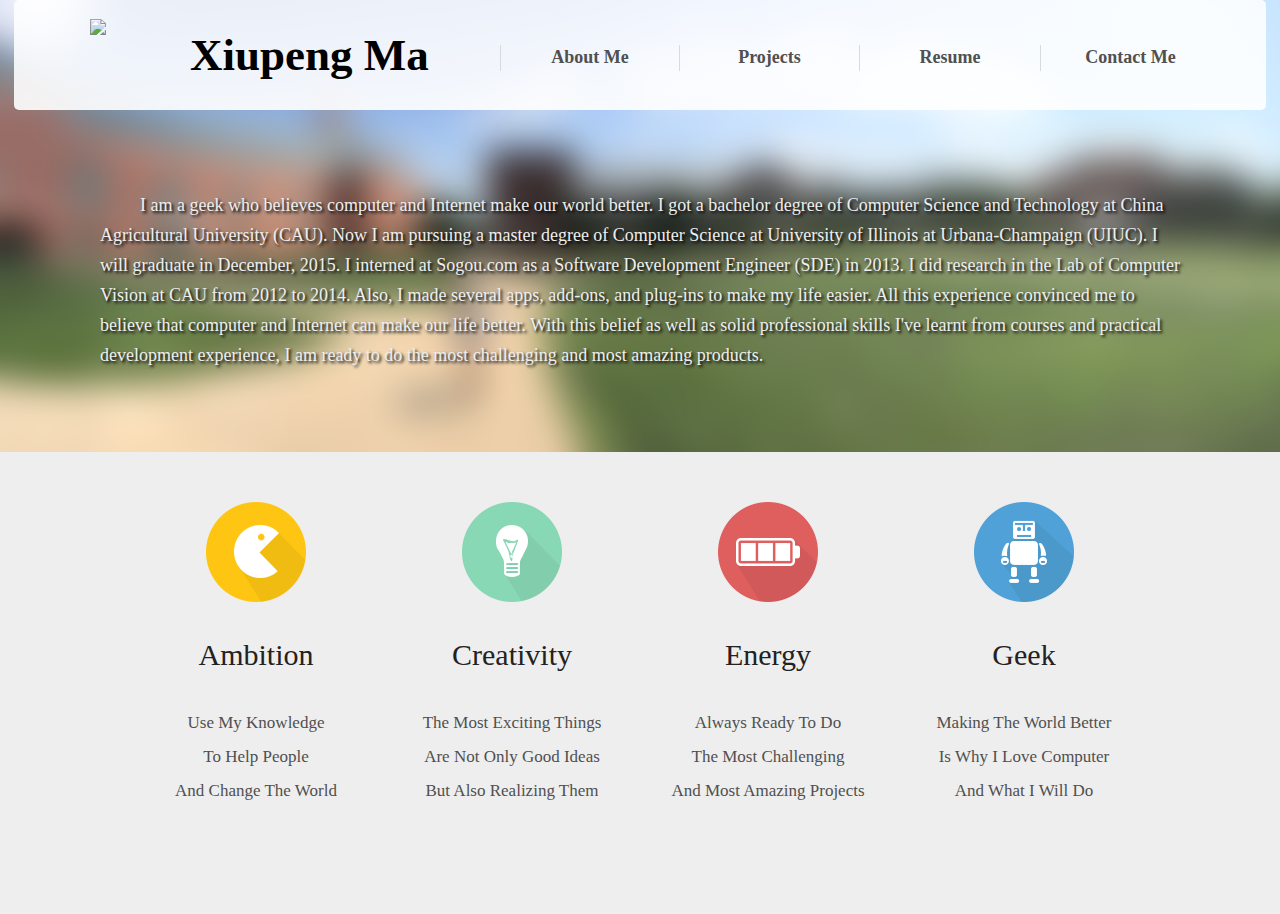
==== commit 5ef9f62a: "refine css of intro" ====
--- a/index.html
+++ b/index.html
@@ -28,15 +28,16 @@
                 <div class="text">Contact Me</div>
             </div>
             <div class="blank"></div>
-            <div class="text" id="intro">I am a geek who believes computer and Internet make our world better. I got a
-                bachelor degree of Computer Science and Technology at China Agricultural University (CAU). Now I am
-                pursuing a master degree of Computer Science at University of Illinois at Urbana-Champaign (UIUC). I
-                will graduate in December, 2015. I interned at Sogou.com as a Software Development Engineer (SDE) in
-                2013. I did research in the Lab of Computer Vision at CAU from 2012 to 2014. Also, I made several apps,
-                add-ons, and plug-ins to make my life easier. All this experience convinced me to believe that computer
-                and Internet can make our life better. With this belief, I am ready to do the most challenging and most
-                amazing prudocuts.
-            </div>
+        </div>
+        <div class="text" id="intro">I am a geek who believes computer and Internet make our world better. I got a
+            bachelor degree of Computer Science and Technology at China Agricultural University (CAU). Now I am
+            pursuing a master degree of Computer Science at University of Illinois at Urbana-Champaign (UIUC). I
+            will graduate in December, 2015. I interned at Sogou.com as a Software Development Engineer (SDE) in
+            2013. I did research in the Lab of Computer Vision at CAU from 2012 to 2014. Also, I made several apps,
+            add-ons, and plug-ins to make my life easier. All this experience convinced me to believe that computer
+            and Internet can make our life better. With this belief as well as solid professional skills I've learnt
+            from courses and practical development experience, I am ready to do the most challenging and most
+            amazing products.
         </div>
     </div>
     <div class="projects">
@@ -47,7 +48,7 @@
                         <div class="title">Work Experience</div>
                         <div class="description">
                             <div class="details">
-                                <ul><li>SDE internship in Sogou.com.</li><br/><li>RA in the Lab of
+                                <ul><li>SDE internship in Sogou.com.</li><li>RA in the Lab of
                                     Computer Vision at CAU.</li></ul>
                             </div>
                             <div class="view" id="engineer">View Details</div>
@@ -90,14 +91,8 @@
                 <div class="positions">
                 </div>
                 <div class="details">
-                    <div class="apply"><a href="#" target="_blank">申请此职位</a></div>
                     <div class="name">Web开发工程师</div>
-                    <div class="item duty">职责描述</div>
                     <div class="item-description duty"></div>
-                    <div class="item priority">优先</div>
-                    <div class="item-description priority"></div>
-                    <div class="item qulification">任职资格</div>
-                    <div class="item-description qulification"></div>
                 </div>
                 <div class="blank"></div>
             </div>
--- a/css/style.css
+++ b/css/style.css
@@ -48,7 +48,7 @@
     margin-left:auto;
     margin-right:auto;
     /*不透明度渐变*/
-    background:white; 
+    background:white;
     filter: progid:DXImageTransform.Microsoft.Alpha(opacity=70);/* 一些不支持背景渐变的浏览器 */ 
     background: -ms-linear-gradient(top, rgba(255, 255, 255, 0.85) 0%,rgba(255, 255, 255, 0.9) 100%); /* IE10+ */
     background: linear-gradient(top, rgba(255, 255, 255, 0.85) 0%,rgba(255, 255, 255, 0.9) 100%); /* W3C */
@@ -92,7 +92,7 @@
 #banner .menu-item{
     cursor: pointer;
     width:180px;
-    height:110px;
+    height:106px;
 }
 #banner .menu-item.hover{
     cursor: pointer;
@@ -106,6 +106,13 @@
     color:#505050;
     text-align: center;
     text-decoration: none;
+}
+#banner .menu-item .text a{
+    text-decoration: none;
+    color:#505050;
+}
+#banner .menu-item .text a:visited {
+    color:inherit;
 }
 #banner #projects .text{
     border-right: 1px solid rgb(216,219,222);
@@ -241,6 +248,11 @@
 
 .projects #positions #jobs .position .description .details ul{
     padding-left: 10px;
+    padding-top: 0px;
+    margin-top: 0px;
+}
+.projects #positions #jobs .position .description .details ul li{
+    margin: 0px;
 }
 
 .projects #positions #jobs .position .description .view{
@@ -375,8 +387,8 @@
 .projects #details .details .name{
     float:left;
     clear:none;
-    width:605px;
-    margin-top: 18px;
+    width:762px;
+    margin-top: 38px;
     margin-bottom: 22px;
     color:#207ddd;
     font-size: 24px;
@@ -412,10 +424,35 @@
 .projects #details .details .item-description{
     margin-bottom: 42px;
     color:#707070;
-    font-size: 14px;
+    font-size: 15px;
     font-family: Arial;
     font-weight: lighter;
-    line-height: 24px;
+    line-height: 30px;
+    margin-top: 20px;
+}
+.projects #details .details .item-description ul li {
+    list-style-type: disc;
+    list-style-position: outside;
+    line-height: 26px;
+}
+.projects #details .details .item-description ol li ul li {
+    list-style-type: circle;
+    list-style-position: outside;
+}
+.projects #details .details .item-description span.skillLabel{
+    background-color:#999;
+    display:inline;
+    font-family: Georgia;
+    font-size: 100%;
+    font-weight: lighter;
+    line-height: 1;
+    color:#fff;
+    text-align: center;
+    white-space: nowrap;
+    vertical-align: baseline;
+    border-radius: .25em;
+    margin-left: 4px;
+    padding: 3px;
 }
 .projects #details .details .priority{
     display:none;
